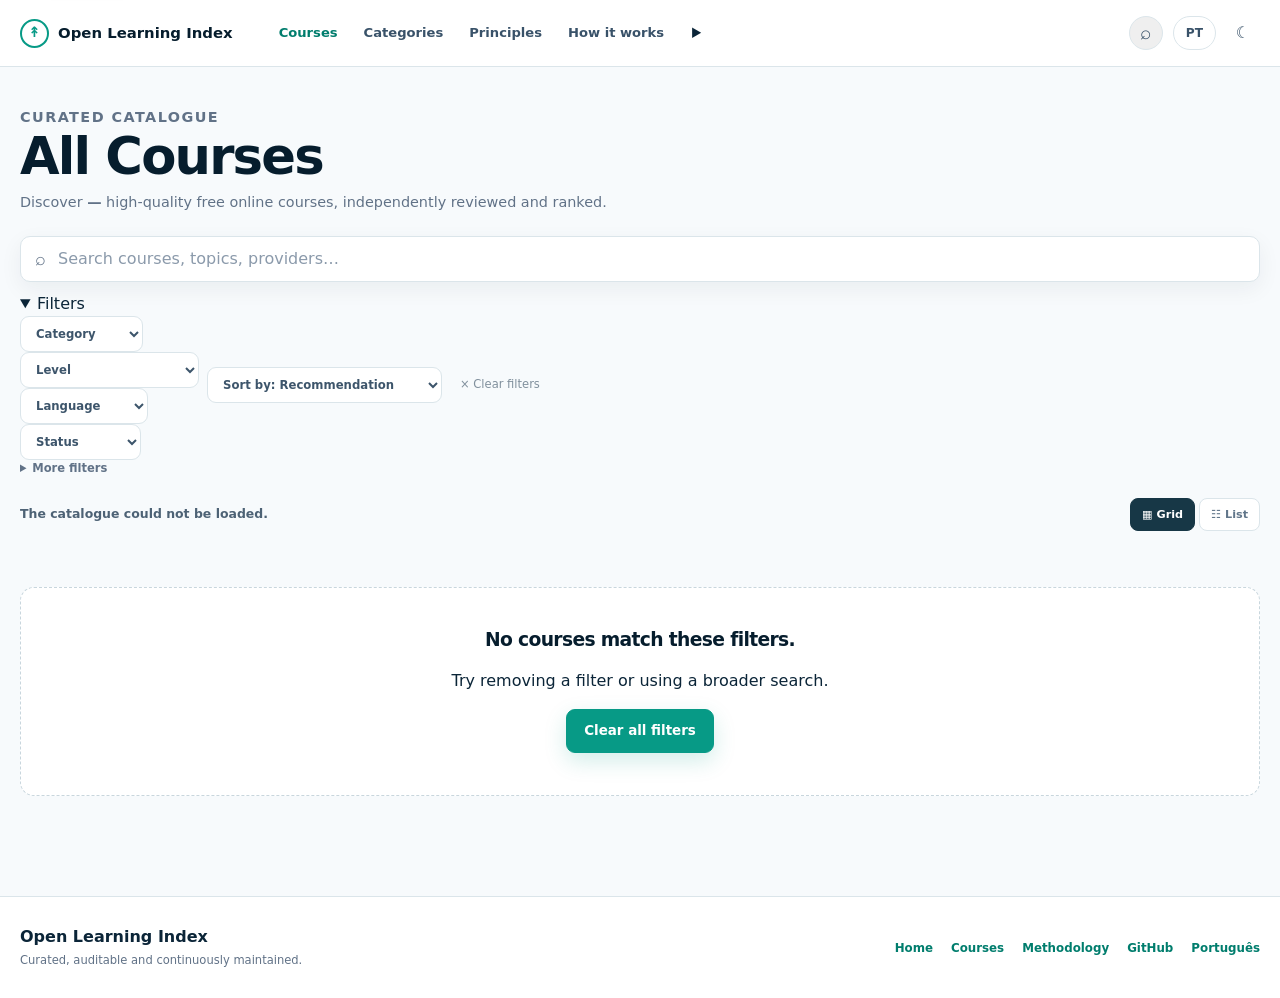
==== site/courses/index.html @ 36bc4578 "Harden navigation and mobile UX in courses/index.html" ====
<!doctype html>
<html lang="en">
<head>
  <meta charset="utf-8">
  <meta name="viewport" content="width=device-width, initial-scale=1">
  <meta name="description" content="Browse all curated free courses in the Open Learning Index.">
  <meta name="theme-color" content="#ffffff">
  <script>
    try {
      const saved = localStorage.getItem("oli-theme");
      const theme = saved === "dark" || saved === "light"
        ? saved
        : (matchMedia("(prefers-color-scheme: dark)").matches ? "dark" : "light");
      document.documentElement.dataset.theme = theme;
      document.documentElement.style.colorScheme = theme;
    } catch {}
  </script>
  <link rel="canonical" href="https://blackspirits.github.io/open-learning-index/courses/">
  <link rel="alternate" hreflang="en" href="https://blackspirits.github.io/open-learning-index/courses/">
  <link rel="alternate" hreflang="pt-PT" href="https://blackspirits.github.io/open-learning-index/pt/courses/">
  <title>All Courses · Open Learning Index</title>
  <link rel="stylesheet" href="../styles.css">
</head>
<body data-page="catalogue" data-locale="en" data-root="../">
  <a class="skip-link" href="#results">Skip to results</a>

  <header class="topbar">
    <div class="shell topbar-inner">
      <a class="brand" href="../" aria-label="Open Learning Index home">
        <span class="brand-symbol" aria-hidden="true">↟</span>
        <span>Open Learning Index</span>
      </a>
      <nav class="main-nav" aria-label="Primary navigation">
        <a class="active" href="./">Courses</a>
        <a href="../#categories">Categories</a>
        <a href="../#about">Principles</a>
        <a href="../#how-it-works">How it works</a>
      </nav>
      <details class="mobile-nav">
        <summary aria-label="Open navigation"><span class="menu-icon" aria-hidden="true"></span></summary>
        <nav aria-label="Mobile navigation"><a href="../">Home</a><a href="./">Courses</a><a href="../#categories">Categories</a><a href="../#about">Principles</a><a href="../#how-it-works">How it works</a></nav>
      </details>
      <div class="nav-actions">
        <button class="icon-link" type="button" data-focus-search aria-label="Focus search">⌕</button>
        <a class="language-switch" href="../pt/courses/" lang="pt-PT" hreflang="pt-PT" aria-label="Português (Portugal)">PT</a>
        <button class="theme-toggle" type="button" data-theme-toggle aria-label="Use dark theme" title="Use dark theme"><span data-theme-icon aria-hidden="true">☾</span></button>
      </div>
    </div>
  </header>

  <main class="shell catalogue-page">
    <header class="page-heading">
      <p class="section-kicker">Curated catalogue</p>
      <h1>All Courses</h1>
      <p>Discover <strong id="page-course-count">—</strong> high-quality free online courses, independently reviewed and ranked.</p>
    </header>

    <section class="catalogue-toolbar" aria-labelledby="filter-heading">
      <h2 id="filter-heading" class="sr-only">Course filters</h2>
      <form id="filters" autocomplete="off">
        <div class="search-row">
          <label class="search-box" for="search">
            <span aria-hidden="true">⌕</span>
            <span class="sr-only">Search courses</span>
            <input id="search" name="q" type="search" placeholder="Search courses, topics, providers…">
          </label>
        </div>

        <div class="filter-row">
          <details id="primary-filters" class="primary-filter-disclosure" open>
            <summary>Filters <span id="mobile-filter-count" class="filter-count"></span></summary>
            <div class="primary-filter-fields">
              <div class="compact-field"><label for="category">Category</label><select id="category" name="category"><option value="">Category</option></select></div>
              <div class="compact-field"><label for="level">Level</label><select id="level" name="level"><option value="">Level</option><option value="beginner-friendly">Beginner-friendly</option></select></div>
              <div class="compact-field"><label for="language">Language</label><select id="language" name="language"><option value="">Language</option></select></div>
              <div class="compact-field"><label for="status">Status</label><select id="status" name="status"><option value="">Status</option><option value="active">Active</option><option value="active_archive">Archived</option></select></div>
              <details class="more-filters">
                <summary>More filters</summary>
                <div class="extra-filter-row">
                  <div class="compact-field"><label for="access">Free access</label><select id="access" name="access"><option value="">F0, F1 &amp; F2</option><option value="F0">F0 — Free credential</option><option value="F1">F1 — Free assessed path</option><option value="F2">F2 — Free teaching content</option></select></div>
                  <div class="compact-field"><label for="tier">Quality tier</label><select id="tier" name="tier"><option value="">All tiers</option><option value="S+">S+</option><option value="S">S</option><option value="A+">A+</option><option value="A">A</option></select></div>
                  <label class="filter-check"><input id="credential" name="credential" type="checkbox" value="1"> Free credential only</label>
                  <label class="filter-check"><input id="credit" name="credit" type="checkbox" value="1"> Free academic credit only</label>
                </div>
              </details>
            </div>
          </details>
          <div class="compact-field sort-field"><label for="sort">Sort by</label><select id="sort" name="sort"><option value="recommendation">Sort by: Recommendation</option><option value="quality">Sort by: Quality</option><option value="verified">Sort by: Recently verified</option><option value="title">Sort by: Title</option></select></div>
          <button id="clear-filters" class="clear-button" type="button">× Clear filters</button>
        </div>
      </form>
    </section>

    <div class="catalogue-meta">
      <p id="result-count" aria-live="polite">Loading courses…</p>
      <div class="view-toggle" aria-label="View mode">
        <button type="button" class="active" data-view="grid" aria-pressed="true">▦ Grid</button>
        <button type="button" data-view="list" aria-pressed="false">☷ List</button>
      </div>
    </div>

    <div id="results" class="course-grid catalogue-grid"></div>

    <div class="show-more-row">
      <button id="show-more" class="show-more" type="button" hidden>Show more</button>
    </div>

    <div id="empty-state" class="empty" hidden>
      <h3>No courses match these filters.</h3>
      <p>Try removing a filter or using a broader search.</p>
      <button id="empty-clear-filters" class="button button-primary" type="button">Clear all filters</button>
    </div>
  </main>

  <footer class="site-footer">
    <div class="shell footer-inner">
      <div><strong>Open Learning Index</strong><p>Curated, auditable and continuously maintained.</p></div>
      <div class="footer-links"><a href="../">Home</a><a href="./">Courses</a><a href="https://github.com/Blackspirits/open-learning-index/blob/main/docs/methodology.md">Methodology</a><a href="https://github.com/Blackspirits/open-learning-index">GitHub</a><a href="../pt/courses/" lang="pt-PT" hreflang="pt-PT">Português</a></div>
    </div>
  </footer>
  <script src="../theme.js" defer></script>

  <script src="../app.js" defer></script>
</body>
</html>
---- site/styles.css ----
:root {
  color-scheme: light;
  --bg: #f7fafc;
  --surface: #ffffff;
  --surface-soft: #f3f7f9;
  --surface-teal: #eef9f7;
  --text: #0b2538;
  --text-strong: #061d2d;
  --muted: #617287;
  --line: #dbe5ea;
  --line-strong: #c8d6dd;
  --primary: #079a86;
  --primary-strong: #007d6d;
  --primary-soft: #dff5f0;
  --secondary: #3f98f4;
  --secondary-soft: #e7f3ff;
  --accent: #ff7a24;
  --accent-soft: #fff0e6;
  --danger-soft: #ffe9e6;
  --danger: #c04b3d;
  --success: #0a8e6d;
  --shadow-sm: 0 7px 22px rgb(11 37 56 / 0.06);
  --shadow: 0 18px 48px rgb(11 37 56 / 0.09);
  --radius: 14px;
  --radius-lg: 22px;
  --max: 1240px;
}

* { box-sizing: border-box; }

html {
  scroll-behavior: smooth;
  scroll-padding-top: 78px;
}

body {
  margin: 0;
  background: var(--bg);
  color: var(--text);
  font-family: Inter, ui-sans-serif, system-ui, -apple-system, BlinkMacSystemFont, "Segoe UI", sans-serif;
  line-height: 1.52;
  text-rendering: optimizeLegibility;
}

a {
  color: var(--primary-strong);
  text-underline-offset: 0.16em;
}

a:hover { color: var(--primary); }

button,
input,
select,
summary { font: inherit; }

button,
input,
select { border: 1px solid var(--line); }

button:focus-visible,
input:focus-visible,
select:focus-visible,
a:focus-visible,
summary:focus-visible {
  outline: 3px solid color-mix(in srgb, var(--secondary) 55%, white);
  outline-offset: 3px;
}

img, svg { max-width: 100%; }

h1, h2, h3, p { margin-top: 0; }

h1, h2, h3 {
  color: var(--text-strong);
  line-height: 1.08;
  letter-spacing: -0.035em;
  text-wrap: balance;
}

.shell {
  width: min(calc(100% - 32px), var(--max));
  margin-inline: auto;
}

.sr-only {
  position: absolute;
  width: 1px;
  height: 1px;
  padding: 0;
  margin: -1px;
  overflow: hidden;
  clip: rect(0, 0, 0, 0);
  white-space: nowrap;
  border: 0;
}

.skip-link {
  position: fixed;
  top: -100px;
  left: 16px;
  z-index: 100;
  padding: 10px 14px;
  border-radius: 10px;
  background: var(--surface);
  color: var(--text);
  box-shadow: var(--shadow);
}

.skip-link:focus { top: 16px; }

/* Shared top navigation */

.topbar {
  position: sticky;
  top: 0;
  z-index: 50;
  border-bottom: 1px solid var(--line);
  background: rgb(255 255 255 / 0.96);
  backdrop-filter: blur(16px);
}

.topbar-inner {
  display: flex;
  min-height: 66px;
  align-items: center;
  gap: 28px;
}

.brand {
  display: inline-flex;
  align-items: center;
  gap: 9px;
  color: var(--text-strong);
  font-size: 0.93rem;
  font-weight: 850;
  text-decoration: none;
  white-space: nowrap;
}

.brand:hover { color: var(--text-strong); }

.brand-symbol {
  display: grid;
  place-items: center;
  width: 29px;
  height: 29px;
  border: 2px solid var(--primary);
  border-radius: 50%;
  color: var(--primary);
  font-size: 0.9rem;
  font-weight: 900;
}

.main-nav {
  display: flex;
  align-items: center;
  gap: 26px;
  margin-left: 18px;
}

.main-nav a {
  color: #395269;
  font-size: 0.82rem;
  font-weight: 650;
  text-decoration: none;
}

.main-nav a:hover,
.main-nav a.active {
  color: var(--primary-strong);
}

.nav-actions {
  display: flex;
  align-items: center;
  gap: 10px;
  margin-left: auto;
}

.icon-link,
.language-switch,
.theme-toggle {
  display: inline-flex;
  min-height: 34px;
  align-items: center;
  justify-content: center;
  color: #395269;
  text-decoration: none;
}

.icon-link {
  width: 34px;
  border-radius: 50%;
  font-size: 1.2rem;
}

.language-switch {
  padding: 0 12px;
  border: 1px solid var(--line);
  border-radius: 999px;
  background: var(--surface);
  font-size: 0.76rem;
  font-weight: 800;
}

.theme-toggle {
  width: 34px;
  min-height: 34px;
  align-items: center;
  justify-content: center;
  border: 1px solid transparent;
  border-radius: 50%;
  background: transparent;
  color: #395269;
  cursor: pointer;
  font-size: 1rem;
}

.theme-toggle:hover {
  border-color: var(--line);
  background: var(--surface-soft);
  color: var(--primary-strong);
}

/* Homepage */

.home-hero {
  background: var(--surface);
}

.hero-frame {
  position: relative;
  min-height: 470px;
  overflow: hidden;
  border-radius: 0 0 var(--radius-lg) var(--radius-lg);
  background:
    linear-gradient(90deg, rgb(224 245 248 / 0.94) 0%, rgb(224 245 248 / 0.72) 37%, rgb(224 245 248 / 0.10) 66%),
    url("assets/hero-landscape.svg") center / cover no-repeat;
  box-shadow: var(--shadow-sm);
}

.hero-frame::after {
  content: "";
  position: absolute;
  inset: auto 0 0;
  height: 145px;
  background: linear-gradient(180deg, transparent, rgb(4 35 46 / 0.68));
  pointer-events: none;
}

.hero-copy-block {
  position: relative;
  z-index: 2;
  width: min(650px, 64%);
  padding: 58px 0 42px 46px;
}

.eyebrow,
.section-kicker {
  margin-bottom: 9px;
  color: var(--primary-strong);
  font-size: 0.68rem;
  font-weight: 850;
  letter-spacing: 0.1em;
  text-transform: uppercase;
}

.hero-copy-block h1 {
  max-width: 620px;
  margin-bottom: 17px;
  font-size: clamp(2.55rem, 5.7vw, 4.8rem);
  line-height: 0.97;
}

.hero-copy {
  max-width: 540px;
  margin-bottom: 0;
  color: #263f53;
  font-size: 1.02rem;
}

.hero-actions {
  display: flex;
  flex-wrap: wrap;
  gap: 10px;
  margin-top: 24px;
}

.button {
  display: inline-flex;
  min-height: 44px;
  align-items: center;
  justify-content: center;
  gap: 8px;
  padding: 0 17px;
  border-radius: 9px;
  font-size: 0.84rem;
  font-weight: 800;
  text-decoration: none;
}

.button-primary {
  border: 1px solid var(--primary);
  background: var(--primary);
  color: white;
  box-shadow: 0 8px 22px rgb(7 154 134 / 0.18);
}

.button-primary:hover {
  background: var(--primary-strong);
  color: white;
}

.button-ghost {
  border: 1px solid color-mix(in srgb, var(--text) 45%, transparent);
  background: rgb(255 255 255 / 0.35);
  color: var(--text-strong);
  backdrop-filter: blur(8px);
}

.button-ghost:hover {
  background: rgb(255 255 255 / 0.6);
  color: var(--text-strong);
}

.home-stats {
  position: static;
  z-index: 3;
  display: grid;
  width: min(580px, 100%);
  grid-template-columns: repeat(4, 1fr);
  margin-top: 28px;
  padding-top: 18px;
  border-top: 1px solid rgb(255 255 255 / 0.28);
  color: white;
}

.home-stats div {
  padding: 0 18px;
  border-right: 1px solid rgb(255 255 255 / 0.28);
}

.home-stats div:first-child { padding-left: 0; }
.home-stats div:last-child { border-right: 0; }

.home-stats strong,
.home-stats span { display: block; }

.home-stats strong {
  margin-bottom: 2px;
  font-size: 1.5rem;
  line-height: 1;
  letter-spacing: -0.04em;
}

.home-stats span {
  color: rgb(255 255 255 / 0.82);
  font-size: 0.69rem;
}

.principles-strip {
  border-bottom: 1px solid var(--line);
  background: var(--surface);
}

.principles-grid {
  display: grid;
  grid-template-columns: repeat(4, 1fr);
  gap: 20px;
  padding-block: 27px;
}

.principles-grid article {
  display: flex;
  align-items: center;
  gap: 11px;
}

.principle-icon {
  display: grid;
  flex: 0 0 auto;
  place-items: center;
  width: 34px;
  height: 34px;
  border: 1px solid color-mix(in srgb, var(--primary) 28%, var(--line));
  border-radius: 10px;
  background: var(--primary-soft);
  color: var(--primary-strong);
  font-weight: 900;
}

.principles-grid strong,
.principles-grid small { display: block; }

.principles-grid strong {
  color: var(--text-strong);
  font-size: 0.78rem;
}

.principles-grid small {
  margin-top: 2px;
  color: var(--muted);
  font-size: 0.66rem;
}

.home-section {
  padding-block: 36px 10px;
}

.section-heading {
  display: flex;
  align-items: end;
  justify-content: space-between;
  gap: 20px;
  margin-bottom: 18px;
}

.section-heading h2,
.how-panel h2 {
  margin-bottom: 0;
  font-size: clamp(1.6rem, 3vw, 2.3rem);
}

.section-heading > a {
  font-size: 0.78rem;
  font-weight: 800;
  text-decoration: none;
}

.category-showcase {
  display: grid;
  grid-template-columns: repeat(5, 1fr);
  gap: 14px;
}

.category-tile {
  display: grid;
  min-height: 138px;
  place-items: center;
  align-content: center;
  gap: 9px;
  padding: 16px;
  border: 1px solid var(--line);
  border-radius: var(--radius);
  background: var(--surface);
  color: var(--text);
  text-align: center;
  text-decoration: none;
  box-shadow: var(--shadow-sm);
  transition: transform 150ms ease, border-color 150ms ease, box-shadow 150ms ease;
}

.category-tile:hover {
  transform: translateY(-2px);
  border-color: color-mix(in srgb, var(--primary) 28%, var(--line));
  color: var(--text);
  box-shadow: var(--shadow);
}

.category-icon {
  display: grid;
  width: 44px;
  height: 44px;
  place-items: center;
  border-radius: 12px;
  background: var(--secondary-soft);
  color: var(--secondary);
  font-size: 1.25rem;
  font-weight: 900;
}

.icon-business-entrepreneurship { background: #e9f8ee; color: #36a55e; }
.icon-math-statistics { background: #f3e9ff; color: #9255d8; }
.icon-health-medicine { background: #ffecec; color: #ed4b4b; }
.icon-languages { background: var(--accent-soft); color: var(--accent); }

.category-tile strong {
  max-width: 150px;
  font-size: 0.82rem;
  line-height: 1.25;
}

.category-tile small {
  color: var(--muted);
  font-size: 0.68rem;
}

.featured-grid {
  display: grid;
  grid-template-columns: repeat(4, 1fr);
  gap: 14px;
}

.mini-course-card,
.catalogue-card {
  position: relative;
  display: flex;
  min-width: 0;
  flex-direction: column;
  border: 1px solid var(--line);
  border-radius: var(--radius);
  background: var(--surface);
  box-shadow: var(--shadow-sm);
}

.mini-course-card {
  min-height: 235px;
  padding: 16px;
}

.mini-card-top,
.catalogue-card-head {
  display: flex;
  align-items: center;
  justify-content: space-between;
}

.score-pill {
  display: inline-flex;
  min-width: 38px;
  height: 27px;
  align-items: center;
  justify-content: center;
  border-radius: 7px;
  background: var(--primary);
  color: white;
  font-size: 0.78rem;
  font-weight: 900;
}

.bookmark {
  color: #6c7f91;
  font-size: 1.12rem;
}

.provider-mark {
  display: grid;
  width: 72px;
  height: 44px;
  place-items: center;
  margin: 11px auto 8px;
  border-radius: 10px;
  background: linear-gradient(135deg, #eef7fa, #f8fbfd);
  color: var(--text-strong);
  font-size: 1.12rem;
  font-weight: 900;
  letter-spacing: -0.03em;
}

.provider-mark.large {
  width: 82px;
  height: 48px;
  margin-top: 5px;
  font-size: 1.18rem;
}

.mini-course-card h3,
.catalogue-card h3 {
  margin-bottom: 5px;
  font-size: 0.88rem;
  line-height: 1.22;
}

.mini-course-card h3 a,
.catalogue-card h3 a {
  color: var(--text-strong);
  text-decoration: none;
}

.mini-course-card h3 a:hover,
.catalogue-card h3 a:hover { color: var(--primary-strong); }

.provider {
  margin-bottom: 10px;
  color: var(--muted);
  font-size: 0.7rem;
}

.mini-tags {
  display: flex;
  flex-wrap: wrap;
  gap: 5px;
  margin-top: auto;
}

.mini-tag {
  display: inline-flex;
  min-height: 22px;
  align-items: center;
  padding: 3px 7px;
  border-radius: 6px;
  background: #eef4f6;
  color: #466076;
  font-size: 0.62rem;
  line-height: 1.2;
}

.tag-category {
  background: var(--primary-soft);
  color: var(--primary-strong);
}

.tag-archive {
  background: #edf0f2;
  color: #405465;
}

.how-panel {
  display: grid;
  grid-template-columns: minmax(250px, 0.75fr) minmax(0, 1.25fr);
  gap: 52px;
  margin-top: 26px;
  margin-bottom: 46px;
  padding: 30px 34px;
  border: 1px solid var(--line);
  border-radius: var(--radius-lg);
  background: var(--surface);
  box-shadow: var(--shadow-sm);
}

.how-copy p {
  color: var(--muted);
}

.how-copy p:last-of-type { margin-bottom: 10px; }

.how-copy a {
  font-size: 0.82rem;
  font-weight: 800;
}

/* Catalogue */

.catalogue-page {
  padding-block: 40px 52px;
}

.page-heading {
  margin-bottom: 22px;
}

.page-heading h1 {
  margin-bottom: 8px;
  font-size: clamp(2.2rem, 4vw, 3.4rem);
}

.page-heading p {
  margin-bottom: 0;
  color: var(--muted);
  font-size: 0.9rem;
}

.catalogue-toolbar {
  margin-bottom: 20px;
}

.catalogue-toolbar form {
  display: grid;
  gap: 10px;
}

.search-box {
  display: flex;
  min-height: 46px;
  align-items: center;
  gap: 10px;
  padding: 0 14px;
  border: 1px solid var(--line);
  border-radius: 10px;
  background: var(--surface);
  box-shadow: var(--shadow-sm);
}

.search-box span {
  color: var(--muted);
  font-size: 1.1rem;
}

.search-box input {
  width: 100%;
  border: 0;
  outline: 0;
  background: transparent;
  color: var(--text);
}

.search-box input::placeholder { color: #8b9aab; }

.filter-row,
.extra-filter-row {
  display: flex;
  flex-wrap: wrap;
  gap: 8px;
  align-items: center;
}

.compact-field label {
  position: absolute;
  width: 1px;
  height: 1px;
  padding: 0;
  margin: -1px;
  overflow: hidden;
  clip: rect(0, 0, 0, 0);
  white-space: nowrap;
  border: 0;
}

.compact-field select {
  min-height: 36px;
  padding: 0 30px 0 11px;
  border-radius: 9px;
  background: var(--surface);
  color: #3d556b;
  font-size: 0.73rem;
  font-weight: 700;
}

.clear-button {
  min-height: 36px;
  padding: 0 9px;
  border-color: transparent;
  background: transparent;
  color: #81909d;
  cursor: pointer;
  font-size: 0.72rem;
}

.clear-button:hover { color: var(--primary-strong); }

.more-filters {
  width: fit-content;
  color: var(--muted);
  font-size: 0.72rem;
}

.more-filters summary {
  cursor: pointer;
  font-weight: 750;
}

.extra-filter-row {
  margin-top: 10px;
  padding: 11px;
  border: 1px solid var(--line);
  border-radius: 10px;
  background: var(--surface);
}

.filter-check {
  display: inline-flex;
  min-height: 34px;
  align-items: center;
  gap: 6px;
  color: #50677a;
  font-size: 0.72rem;
}

.filter-check input {
  width: 17px;
  height: 17px;
  accent-color: var(--primary);
}

.catalogue-meta {
  display: flex;
  align-items: center;
  justify-content: space-between;
  margin: 18px 0 12px;
}

.catalogue-meta p {
  margin: 0;
  color: #4d6275;
  font-size: 0.78rem;
  font-weight: 700;
}

.view-toggle {
  display: flex;
  gap: 4px;
}

.view-toggle button {
  min-height: 33px;
  padding: 0 11px;
  border-radius: 8px;
  background: var(--surface);
  color: #61768a;
  font-size: 0.7rem;
  font-weight: 750;
}

.view-toggle button.active {
  border-color: #173746;
  background: #173746;
  color: white;
}

.course-grid.catalogue-grid.catalogue-list {
  grid-template-columns: 1fr;
}

.catalogue-list .catalogue-card {
  display: grid;
  min-height: 0;
  grid-template-columns: auto 86px minmax(220px, 1.4fr) minmax(220px, 1fr) auto;
  gap: 14px;
  align-items: center;
}

.catalogue-list .catalogue-card-head {
  display: contents;
}

.catalogue-list .score-pill { grid-column: 1; grid-row: 1; }
.catalogue-list .provider-mark.large { grid-column: 2; grid-row: 1; margin: 0; }
.catalogue-list .catalogue-card h3 { grid-column: 3; grid-row: 1; margin: 0; }
.catalogue-list .catalogue-card .provider { grid-column: 3; grid-row: 1; margin: 34px 0 0; }
.catalogue-list .card-spacer { display: none; }
.catalogue-list .mini-tags { grid-column: 4; grid-row: 1; margin: 0; }
.catalogue-list .access-line { grid-column: 5; grid-row: 1; margin: 0; padding: 0; border-top: 0; max-width: 170px; }
.catalogue-list .bookmark { display: none; }

.course-grid.catalogue-grid {
  display: grid;
  grid-template-columns: repeat(3, 1fr);
  gap: 14px;
}

.catalogue-card {
  min-height: 270px;
  padding: 14px;
}

.catalogue-card:hover {
  border-color: color-mix(in srgb, var(--primary) 27%, var(--line));
  box-shadow: var(--shadow);
}

.card-spacer { flex: 1; }

.access-line {
  display: grid;
  grid-template-columns: auto 1fr;
  gap: 7px;
  align-items: center;
  margin-top: 11px;
  padding-top: 9px;
  border-top: 1px solid var(--line);
  color: var(--muted);
  font-size: 0.62rem;
}

.access-line strong {
  color: var(--primary-strong);
  font-size: 0.68rem;
}

.show-more-row {
  display: flex;
  justify-content: center;
  margin-top: 24px;
}

.show-more {
  min-height: 40px;
  padding: 0 16px;
  border-radius: 999px;
  background: var(--surface);
  color: var(--text);
  cursor: pointer;
  font-weight: 750;
}

.empty {
  margin-top: 20px;
  padding: 42px 20px;
  border: 1px dashed var(--line-strong);
  border-radius: var(--radius);
  background: var(--surface);
  text-align: center;
}

/* Static course detail */

.course-page {
  padding-block: 28px 54px;
}

.course-breadcrumbs {
  display: flex;
  flex-wrap: wrap;
  gap: 7px;
  align-items: center;
  margin-bottom: 22px;
  color: var(--muted);
  font-size: 0.7rem;
}

.course-breadcrumbs a {
  color: var(--primary-strong);
  text-decoration: none;
  font-weight: 700;
}

.course-title-grid {
  display: grid;
  grid-template-columns: minmax(0, 1fr) 250px;
  gap: 38px;
  align-items: start;
}

.course-heading-main h1 {
  max-width: 870px;
  margin-bottom: 11px;
  font-size: clamp(2rem, 4.2vw, 3.45rem);
  line-height: 1.01;
}

.course-provider-line {
  margin-bottom: 8px;
  color: #425c70;
  font-size: 0.77rem;
  font-weight: 700;
}

.localization-note {
  max-width: 720px;
  margin: 0 0 14px;
  color: var(--muted);
  font-size: 0.68rem;
}

.course-meta-tags {
  display: flex;
  flex-wrap: wrap;
  gap: 7px;
}

.course-score-card {
  padding: 17px 18px;
  border: 1px solid var(--line);
  border-radius: 12px;
  background: var(--surface);
  box-shadow: var(--shadow-sm);
}

.course-score-card > span {
  display: block;
  margin-bottom: 5px;
  color: var(--text-strong);
  font-size: 0.72rem;
  font-weight: 800;
}

.course-score-main {
  display: flex;
  gap: 7px;
  align-items: baseline;
}

.course-score-main strong {
  color: var(--text-strong);
  font-size: 2.45rem;
  line-height: 1;
  letter-spacing: -0.055em;
}

.course-score-main small {
  color: var(--text);
  font-size: 1rem;
}

.quality-line {
  display: flex;
  justify-content: space-between;
  margin-top: 14px;
  color: #314c60;
  font-size: 0.67rem;
  font-weight: 800;
}

.score-meter {
  overflow: hidden;
  height: 5px;
  margin-top: 5px;
  border-radius: 999px;
  background: #e6edef;
}

.score-meter i {
  display: block;
  height: 100%;
  border-radius: inherit;
  background: var(--primary);
}

.status-banner {
  display: grid;
  grid-template-columns: auto 1fr auto;
  gap: 14px;
  align-items: center;
  margin: 28px 0 17px;
  padding: 17px 19px;
  border-radius: 12px;
  background: linear-gradient(90deg, #eff9f7, #f5fbfa);
}

.status-banner-icon {
  display: grid;
  width: 34px;
  height: 34px;
  place-items: center;
  border-radius: 9px;
  background: #d8f3ed;
  color: var(--primary-strong);
  font-weight: 900;
}

.status-banner strong,
.status-banner small { display: block; }

.status-banner strong {
  margin-bottom: 2px;
  color: var(--text-strong);
  font-size: 0.84rem;
}

.status-banner small {
  color: var(--muted);
  font-size: 0.7rem;
}

.status-banner a {
  display: inline-flex;
  min-height: 38px;
  align-items: center;
  padding: 0 14px;
  border: 1px solid var(--primary);
  border-radius: 999px;
  color: var(--primary-strong);
  font-size: 0.72rem;
  font-weight: 800;
  text-decoration: none;
}

.course-tabs {
  display: flex;
  gap: 42px;
  overflow-x: auto;
  margin-bottom: 18px;
  border-bottom: 1px solid var(--line);
}

.course-tabs a {
  flex: 0 0 auto;
  padding: 11px 0 10px;
  border-bottom: 2px solid transparent;
  color: #465e72;
  font-size: 0.7rem;
  font-weight: 700;
  text-decoration: none;
}

.course-tabs a:first-child {
  border-bottom-color: var(--primary);
  color: var(--text-strong);
}

.course-layout {
  display: grid;
  grid-template-columns: minmax(0, 1fr) 275px;
  gap: 28px;
  align-items: start;
}

.course-content {
  display: grid;
  gap: 22px;
}

.content-section {
  padding-bottom: 20px;
  border-bottom: 1px solid #edf1f3;
}

.content-section:last-child { border-bottom: 0; }

.content-section h2 {
  margin-bottom: 10px;
  font-size: 1.08rem;
}

.content-section h3 {
  margin: 16px 0 7px;
  font-size: 0.86rem;
}

.content-section p,
.content-section li {
  color: #4d6376;
  font-size: 0.76rem;
}

.content-section p:last-child { margin-bottom: 0; }

.check-list,
.evidence-list,
.comparison-list {
  padding-left: 0;
  list-style: none;
}

.check-list li,
.evidence-list li,
.comparison-list li {
  position: relative;
  padding-left: 22px;
}

.check-list li::before {
  content: "✓";
  position: absolute;
  left: 0;
  color: var(--primary);
  font-weight: 900;
}

.evidence-list li::before,
.comparison-list li::before {
  content: "→";
  position: absolute;
  left: 0;
  color: var(--primary);
}

.evidence-list li + li,
.comparison-list li + li { margin-top: 6px; }

.course-materials-link {
  display: inline-flex;
  min-height: 38px;
  align-items: center;
  gap: 9px;
  padding: 0 14px;
  border-radius: 10px;
  background: var(--surface-teal);
  color: var(--primary-strong);
  font-size: 0.72rem;
  font-weight: 800;
  text-decoration: none;
}

.course-sidebar {
  display: grid;
  gap: 12px;
}

.sidebar-card {
  padding: 16px;
  border: 1px solid var(--line);
  border-radius: 12px;
  background: var(--surface);
}

.sidebar-card h2 {
  margin-bottom: 13px;
  font-size: 0.91rem;
}

.glance-list {
  display: grid;
  gap: 11px;
  margin: 0;
}

.glance-list > div {
  display: grid;
  grid-template-columns: 19px 72px 1fr;
  gap: 7px;
  align-items: start;
}

.glance-list dt,
.glance-list dd {
  margin: 0;
  font-size: 0.67rem;
}

.glance-list dt { color: var(--muted); }
.glance-list dd { color: var(--text); }

.glance-icon {
  color: var(--primary-strong);
  font-size: 0.75rem;
}

.related-list {
  display: grid;
  gap: 10px;
}

.related-course {
  display: grid;
  grid-template-columns: 34px 1fr auto;
  gap: 8px;
  align-items: center;
  text-decoration: none;
}

.related-mark {
  display: grid;
  width: 34px;
  height: 34px;
  place-items: center;
  border-radius: 9px;
  background: var(--accent-soft);
  color: var(--accent);
  font-size: 0.65rem;
  font-weight: 900;
}

.related-course strong,
.related-course small { display: block; }

.related-course strong {
  color: var(--text-strong);
  font-size: 0.67rem;
  line-height: 1.25;
}

.related-course small {
  margin-top: 2px;
  color: var(--muted);
  font-size: 0.59rem;
}

.related-score {
  padding: 3px 5px;
  border-radius: 5px;
  background: var(--primary);
  color: white;
  font-size: 0.61rem;
  font-weight: 850;
}

.quality-panel {
  padding: 15px;
  border: 1px solid var(--line);
  border-radius: 12px;
  background: #fbfdfd;
}

.component-grid {
  display: grid;
  gap: 9px;
}

.component-item {
  display: grid;
  grid-template-columns: 100px 1fr 32px;
  gap: 9px;
  align-items: center;
}

.component-item span {
  color: #536b7e;
  font-size: 0.67rem;
  font-weight: 700;
}

.component-item strong {
  font-size: 0.68rem;
  text-align: right;
}

.component-meter {
  overflow: hidden;
  height: 5px;
  border-radius: 999px;
  background: #e7eef1;
}

.component-meter i {
  display: block;
  height: 100%;
  border-radius: inherit;
  background: var(--primary);
}

.editorial-details {
  margin-top: 12px;
}

.editorial-details summary {
  cursor: pointer;
  color: var(--primary-strong);
  font-size: 0.72rem;
  font-weight: 800;
}

/* Generated category pages */

.category-page {
  padding-block: 34px 52px;
}

.category-page-header {
  margin-bottom: 22px;
}

.category-page-header h1 {
  margin-bottom: 8px;
  font-size: clamp(2rem, 4vw, 3.2rem);
}

.category-page-header p {
  color: var(--muted);
  font-size: 0.82rem;
}

/* Footer */

.site-footer {
  margin-top: 48px;
  padding: 28px 0;
  border-top: 1px solid var(--line);
  background: var(--surface);
}

.footer-inner {
  display: flex;
  align-items: center;
  justify-content: space-between;
  gap: 24px;
}

.footer-inner p {
  margin: 3px 0 0;
  color: var(--muted);
  font-size: 0.72rem;
}

.footer-links {
  display: flex;
  flex-wrap: wrap;
  gap: 18px;
}

.footer-links a {
  font-size: 0.74rem;
  font-weight: 750;
  text-decoration: none;
}

.noscript {
  position: fixed;
  inset: auto 16px 16px;
  z-index: 100;
  padding: 12px 14px;
  border: 1px solid var(--line);
  border-radius: 10px;
  background: var(--surface);
  box-shadow: var(--shadow);
}

@media (max-width: 980px) {
  .main-nav { gap: 15px; margin-left: 0; }
  .hero-copy-block { width: 72%; }
  .category-showcase { grid-template-columns: repeat(3, 1fr); }
  .featured-grid { grid-template-columns: repeat(2, 1fr); }
  .course-grid.catalogue-grid { grid-template-columns: repeat(2, 1fr); }
  .course-title-grid { grid-template-columns: 1fr 220px; gap: 24px; }
  .course-layout { grid-template-columns: 1fr 235px; gap: 20px; }
}

@media (max-width: 760px) {
  .shell { width: min(calc(100% - 24px), var(--max)); }

  .topbar-inner {
    min-height: 58px;
    gap: 12px;
  }

  .brand span:last-child { font-size: 0.82rem; }
  .main-nav { display: none; }

  .hero-frame {
    min-height: 610px;
    border-radius: 0 0 18px 18px;
    background:
      linear-gradient(180deg, rgb(224 245 248 / 0.93) 0%, rgb(224 245 248 / 0.6) 47%, rgb(4 35 46 / 0.18) 100%),
      url("assets/hero-landscape.svg") 58% center / cover no-repeat;
  }

  .hero-copy-block {
    width: 100%;
    padding: 38px 22px 34px;
  }

  .hero-copy-block h1 {
    font-size: clamp(2.35rem, 12vw, 3.6rem);
  }

  .home-stats {
    width: 100%;
    grid-template-columns: repeat(2, 1fr);
    gap: 14px 0;
    margin-top: 26px;
  }

  .home-stats div:nth-child(2) { border-right: 0; }
  .home-stats div:nth-child(3) { padding-left: 0; }

  .principles-grid {
    grid-template-columns: repeat(2, 1fr);
  }

  .category-showcase {
    grid-template-columns: repeat(2, 1fr);
  }

  .featured-grid,
  .course-grid.catalogue-grid {
    grid-template-columns: 1fr;
  }

  .how-panel {
    grid-template-columns: 1fr;
    gap: 16px;
    padding: 23px;
  }

  .filter-row {
    align-items: stretch;
  }

  .compact-field { flex: 1 1 46%; }
  .compact-field select { width: 100%; }

  .catalogue-meta {
    align-items: flex-start;
    gap: 10px;
  }

  .course-title-grid,
  .course-layout {
    grid-template-columns: 1fr;
  }

  .course-score-card {
    width: min(100%, 300px);
  }

  .status-banner {
    grid-template-columns: auto 1fr;
  }

  .status-banner a {
    grid-column: 1 / -1;
    justify-content: center;
  }

  .course-tabs {
    gap: 25px;
  }

  .course-sidebar {
    grid-row: auto;
  }

  .footer-inner,
  .section-heading {
    align-items: flex-start;
    flex-direction: column;
  }
}

@media (max-width: 480px) {
  .language-switch { padding: 0 9px; }
  .brand-symbol { width: 27px; height: 27px; }
  .hero-copy-block { padding-inline: 18px; }
  .home-stats { width: 100%; }
  .principles-grid { grid-template-columns: 1fr; }
  .category-showcase { grid-template-columns: 1fr; }
  .compact-field { flex-basis: 100%; }
  .course-tabs { gap: 20px; }
  .component-item { grid-template-columns: 82px 1fr 30px; }
}

@media (prefers-reduced-motion: reduce) {
  html { scroll-behavior: auto; }
  *, *::before, *::after {
    animation-duration: 0.01ms !important;
    animation-iteration-count: 1 !important;
    transition-duration: 0.01ms !important;
  }
}


/* Dark theme */

html[data-theme="dark"] {
  color-scheme: dark;
  --bg: #07131a;
  --surface: #0c1b23;
  --surface-soft: #10252f;
  --surface-teal: #0d2a29;
  --text: #d9e7ec;
  --text-strong: #f4fafc;
  --muted: #99acb8;
  --line: #213842;
  --line-strong: #31505c;
  --primary: #2ecdb5;
  --primary-strong: #70e5d2;
  --primary-soft: #0e3734;
  --secondary: #6db5ff;
  --secondary-soft: #102d46;
  --accent: #ff9850;
  --accent-soft: #3b2519;
  --danger-soft: #3d211e;
  --danger: #ff9b91;
  --success: #5dd9b4;
  --shadow-sm: 0 8px 24px rgb(0 0 0 / 0.22);
  --shadow: 0 18px 48px rgb(0 0 0 / 0.34);
}

html[data-theme="dark"] body {
  background: #07131a;
}

html[data-theme="dark"] .topbar {
  background: rgb(7 19 26 / 0.94);
}

html[data-theme="dark"] .main-nav a,
html[data-theme="dark"] .icon-link,
html[data-theme="dark"] .theme-toggle,
html[data-theme="dark"] .language-switch {
  color: #b7c7d0;
}

html[data-theme="dark"] .hero-frame {
  background:
    linear-gradient(90deg, rgb(7 26 34 / 0.94) 0%, rgb(7 26 34 / 0.74) 40%, rgb(7 26 34 / 0.20) 70%),
    url("assets/hero-landscape.svg") center / cover no-repeat;
}

html[data-theme="dark"] .hero-copy-block h1,
html[data-theme="dark"] .hero-copy {
  color: #f3fafc;
}

html[data-theme="dark"] .button-ghost {
  border-color: rgb(255 255 255 / 0.28);
  background: rgb(6 22 29 / 0.45);
  color: #f2f8fa;
}

html[data-theme="dark"] .principles-strip,
html[data-theme="dark"] .site-footer {
  background: #091820;
}

html[data-theme="dark"] .provider-mark {
  background: linear-gradient(135deg, #112b35, #0d222c);
  color: #e9f4f7;
}

html[data-theme="dark"] .mini-tag {
  background: #152a34;
  color: #bdd0d8;
}

html[data-theme="dark"] .tag-category {
  background: #103a36;
  color: #72dfcd;
}

html[data-theme="dark"] .tag-archive {
  background: #29333a;
  color: #c8d3d8;
}

html[data-theme="dark"] .search-box input,
html[data-theme="dark"] .compact-field select {
  color: #dbe8ec;
}

html[data-theme="dark"] .search-box input::placeholder {
  color: #718793;
}

html[data-theme="dark"] .compact-field select,
html[data-theme="dark"] .view-toggle button,
html[data-theme="dark"] .show-more {
  background: var(--surface);
}

html[data-theme="dark"] .view-toggle button.active {
  border-color: var(--primary);
  background: var(--primary);
  color: #06231f;
}

html[data-theme="dark"] .course-provider-line,
html[data-theme="dark"] .localization-note,
html[data-theme="dark"] .quality-line,
html[data-theme="dark"] .catalogue-meta p,
html[data-theme="dark"] .filter-check {
  color: #a7bbc5;
}

html[data-theme="dark"] .status-banner {
  background: linear-gradient(90deg, #0e2a2a, #10252a);
}

html[data-theme="dark"] .status-banner-icon {
  background: #123c37;
}

html[data-theme="dark"] .score-meter,
html[data-theme="dark"] .component-meter {
  background: #21333b;
}

html[data-theme="dark"] .quality-panel {
  background: #0a1820;
}

html[data-theme="dark"] .content-section {
  border-bottom-color: #182d36;
}

html[data-theme="dark"] .content-section p,
html[data-theme="dark"] .content-section li,
html[data-theme="dark"] .component-item span {
  color: #9fb3bd;
}

html[data-theme="dark"] .course-materials-link {
  background: #0f312e;
}

html[data-theme="dark"] .category-icon {
  filter: saturate(0.88) brightness(0.82);
  box-shadow: inset 0 0 0 1px rgb(255 255 255 / 0.05);
}

html[data-theme="dark"] .icon-business-entrepreneurship,
html[data-theme="dark"] .icon-health-medicine,
html[data-theme="dark"] .icon-math-statistics,
html[data-theme="dark"] .icon-languages {
  background: #17313a;
}

@media (max-width: 760px) {
  .catalogue-list .catalogue-card {
    display: flex;
    min-height: 315px;
  }

  .catalogue-list .catalogue-card-head {
    display: flex;
  }

  .catalogue-list .provider-mark.large,
  .catalogue-list .catalogue-card h3,
  .catalogue-list .catalogue-card .provider,
  .catalogue-list .mini-tags,
  .catalogue-list .access-line {
    margin-left: 0;
  }

  .catalogue-list .catalogue-card .provider { margin-top: 0; }
  .catalogue-list .access-line { margin-top: 11px; padding-top: 9px; border-top: 1px solid var(--line); max-width: none; }
  .catalogue-list .bookmark { display: inline; }
}
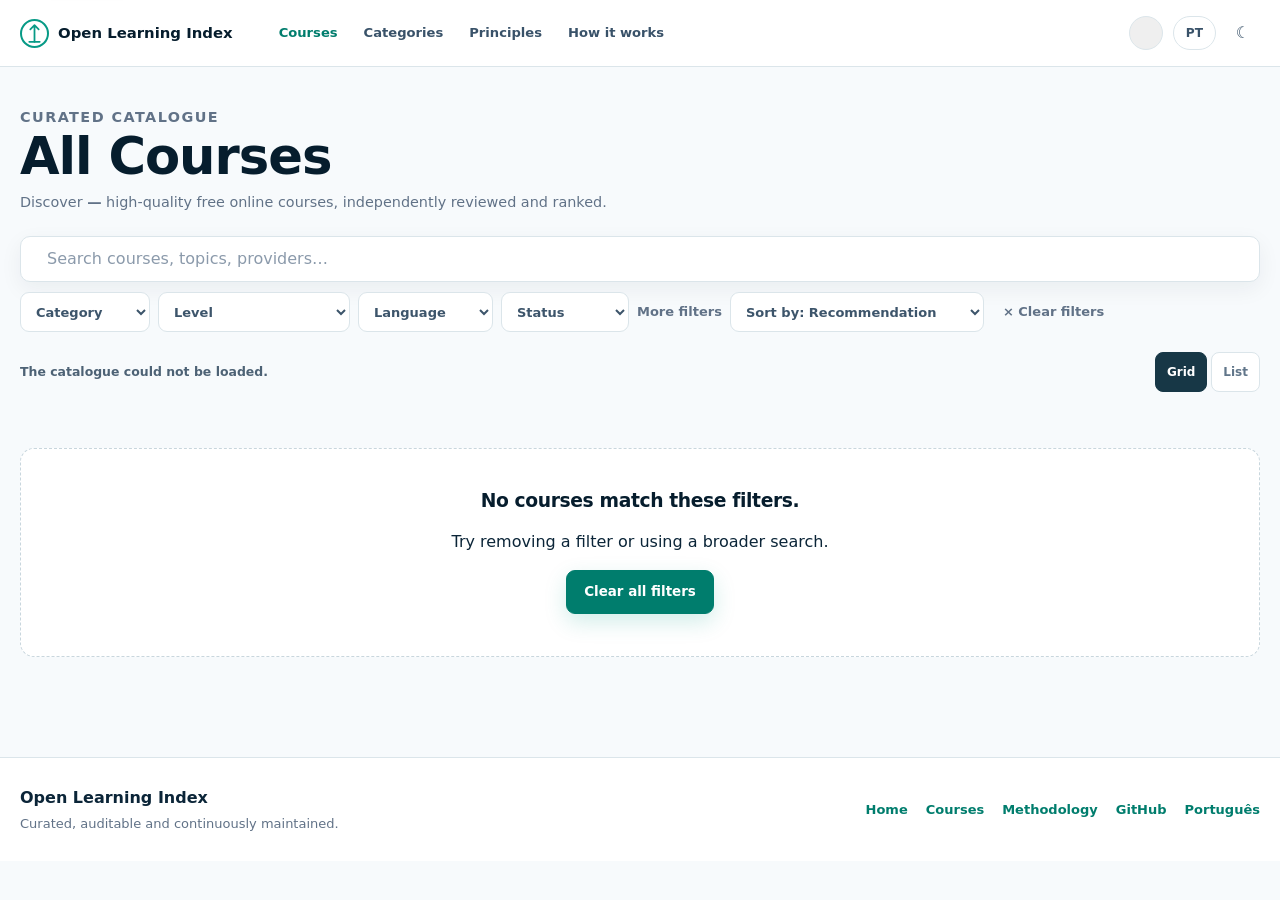
==== commit 1f4af501: "Adopt SVG icons and category routes in courses/index.html" ====
--- a/site/courses/index.html
+++ b/site/courses/index.html
@@ -27,23 +27,23 @@
   <header class="topbar">
     <div class="shell topbar-inner">
       <a class="brand" href="../" aria-label="Open Learning Index home">
-        <span class="brand-symbol" aria-hidden="true">↟</span>
+        <span class="brand-symbol" data-icon="brand" aria-hidden="true"></span>
         <span>Open Learning Index</span>
       </a>
       <nav class="main-nav" aria-label="Primary navigation">
         <a class="active" href="./">Courses</a>
-        <a href="../#categories">Categories</a>
+        <a href="../categories/">Categories</a>
         <a href="../#about">Principles</a>
         <a href="../#how-it-works">How it works</a>
       </nav>
       <details class="mobile-nav">
         <summary aria-label="Open navigation"><span class="menu-icon" aria-hidden="true"></span></summary>
-        <nav aria-label="Mobile navigation"><a href="../">Home</a><a href="./">Courses</a><a href="../#categories">Categories</a><a href="../#about">Principles</a><a href="../#how-it-works">How it works</a></nav>
+        <nav aria-label="Mobile navigation"><a href="../">Home</a><a href="./">Courses</a><a href="../categories/">Categories</a><a href="../#about">Principles</a><a href="../#how-it-works">How it works</a></nav>
       </details>
       <div class="nav-actions">
-        <button class="icon-link" type="button" data-focus-search aria-label="Focus search">⌕</button>
+        <button class="icon-link" type="button" data-focus-search aria-label="Focus search"><span data-icon="search" aria-hidden="true"></span></button>
         <a class="language-switch" href="../pt/courses/" lang="pt-PT" hreflang="pt-PT" aria-label="Português (Portugal)">PT</a>
-        <button class="theme-toggle" type="button" data-theme-toggle aria-label="Use dark theme" title="Use dark theme"><span data-theme-icon aria-hidden="true">☾</span></button>
+        <button class="theme-toggle" type="button" data-theme-toggle aria-label="Use dark theme" title="Use dark theme"><span data-theme-icon data-icon="moon" aria-hidden="true"></span></button>
       </div>
     </div>
   </header>
@@ -60,7 +60,7 @@
       <form id="filters" autocomplete="off">
         <div class="search-row">
           <label class="search-box" for="search">
-            <span aria-hidden="true">⌕</span>
+            <span data-icon="search" aria-hidden="true"></span>
             <span class="sr-only">Search courses</span>
             <input id="search" name="q" type="search" placeholder="Search courses, topics, providers…">
           </label>
@@ -94,8 +94,8 @@
     <div class="catalogue-meta">
       <p id="result-count" aria-live="polite">Loading courses…</p>
       <div class="view-toggle" aria-label="View mode">
-        <button type="button" class="active" data-view="grid" aria-pressed="true">▦ Grid</button>
-        <button type="button" data-view="list" aria-pressed="false">☷ List</button>
+        <button type="button" class="active" data-view="grid" aria-pressed="true">Grid</button>
+        <button type="button" data-view="list" aria-pressed="false">List</button>
       </div>
     </div>
 
@@ -118,6 +118,7 @@
       <div class="footer-links"><a href="../">Home</a><a href="./">Courses</a><a href="https://github.com/Blackspirits/open-learning-index/blob/main/docs/methodology.md">Methodology</a><a href="https://github.com/Blackspirits/open-learning-index">GitHub</a><a href="../pt/courses/" lang="pt-PT" hreflang="pt-PT">Português</a></div>
     </div>
   </footer>
+  <script src="../icons.js" defer></script>
   <script src="../theme.js" defer></script>
 
   <script src="../app.js" defer></script>
--- a/site/styles.css
+++ b/site/styles.css
@@ -37,7 +37,7 @@
   margin: 0;
   background: var(--bg);
   color: var(--text);
-  font-family: Inter, ui-sans-serif, system-ui, -apple-system, BlinkMacSystemFont, "Segoe UI", sans-serif;
+  font-family: ui-sans-serif, system-ui, -apple-system, BlinkMacSystemFont, "Segoe UI", sans-serif;
   line-height: 1.52;
   text-rendering: optimizeLegibility;
 }
@@ -74,7 +74,7 @@
 h1, h2, h3 {
   color: var(--text-strong);
   line-height: 1.08;
-  letter-spacing: -0.035em;
+  letter-spacing: -0.02em;
   text-wrap: balance;
 }
 
@@ -223,6 +223,79 @@
   color: var(--primary-strong);
 }
 
+.mobile-nav {
+  display: none;
+  position: relative;
+  margin-left: auto;
+}
+
+.mobile-nav summary {
+  display: grid;
+  width: 40px;
+  height: 40px;
+  place-items: center;
+  border: 1px solid var(--line);
+  border-radius: 10px;
+  background: var(--surface);
+  color: var(--text);
+  cursor: pointer;
+  list-style: none;
+}
+
+.mobile-nav summary::-webkit-details-marker { display: none; }
+
+.menu-icon,
+.menu-icon::before,
+.menu-icon::after {
+  width: 18px;
+  height: 2px;
+  border-radius: 999px;
+  background: currentColor;
+}
+
+.menu-icon {
+  position: relative;
+  display: block;
+}
+
+.menu-icon::before,
+.menu-icon::after {
+  content: "";
+  position: absolute;
+  left: 0;
+}
+
+.menu-icon::before { top: -6px; }
+.menu-icon::after { top: 6px; }
+
+.mobile-nav[open] nav {
+  position: absolute;
+  top: calc(100% + 8px);
+  right: 0;
+  z-index: 80;
+  display: grid;
+  min-width: 210px;
+  padding: 8px;
+  border: 1px solid var(--line);
+  border-radius: 12px;
+  background: var(--surface);
+  box-shadow: var(--shadow);
+}
+
+.mobile-nav nav a {
+  padding: 10px 12px;
+  border-radius: 8px;
+  color: var(--text);
+  font-size: 0.875rem;
+  font-weight: 700;
+  text-decoration: none;
+}
+
+.mobile-nav nav a:hover {
+  background: var(--surface-soft);
+  color: var(--primary-strong);
+}
+
 /* Homepage */
 
 .home-hero {
@@ -301,8 +374,8 @@
 }
 
 .button-primary {
-  border: 1px solid var(--primary);
-  background: var(--primary);
+  border: 1px solid var(--primary-strong);
+  background: var(--primary-strong);
   color: white;
   box-shadow: 0 8px 22px rgb(7 154 134 / 0.18);
 }
@@ -355,8 +428,8 @@
 }
 
 .home-stats span {
-  color: rgb(255 255 255 / 0.82);
-  font-size: 0.69rem;
+  color: rgb(255 255 255 / 0.84);
+  font-size: 0.75rem;
 }
 
 .principles-strip {
@@ -401,7 +474,7 @@
 .principles-grid small {
   margin-top: 2px;
   color: var(--muted);
-  font-size: 0.66rem;
+  font-size: 0.75rem;
 }
 
 .home-section {
@@ -423,7 +496,7 @@
 }
 
 .section-heading > a {
-  font-size: 0.78rem;
+  font-size: 0.8125rem;
   font-weight: 800;
   text-decoration: none;
 }
@@ -477,13 +550,13 @@
 
 .category-tile strong {
   max-width: 150px;
-  font-size: 0.82rem;
+  font-size: 0.875rem;
   line-height: 1.25;
 }
 
 .category-tile small {
   color: var(--muted);
-  font-size: 0.68rem;
+  font-size: 0.75rem;
 }
 
 .featured-grid {
@@ -505,7 +578,7 @@
 }
 
 .mini-course-card {
-  min-height: 235px;
+  min-height: 190px;
   padding: 16px;
 }
 
@@ -518,47 +591,27 @@
 
 .score-pill {
   display: inline-flex;
-  min-width: 38px;
-  height: 27px;
+  min-width: 42px;
+  height: 30px;
   align-items: center;
   justify-content: center;
   border-radius: 7px;
-  background: var(--primary);
+  background: var(--primary-strong);
   color: white;
-  font-size: 0.78rem;
-  font-weight: 900;
-}
-
-.bookmark {
-  color: #6c7f91;
-  font-size: 1.12rem;
-}
-
-.provider-mark {
-  display: grid;
-  width: 72px;
-  height: 44px;
-  place-items: center;
-  margin: 11px auto 8px;
-  border-radius: 10px;
-  background: linear-gradient(135deg, #eef7fa, #f8fbfd);
-  color: var(--text-strong);
-  font-size: 1.12rem;
-  font-weight: 900;
-  letter-spacing: -0.03em;
-}
-
-.provider-mark.large {
-  width: 82px;
-  height: 48px;
-  margin-top: 5px;
-  font-size: 1.18rem;
+  font-size: 0.8125rem;
+  font-weight: 800;
+}
+
+.score-context {
+  color: var(--muted);
+  font-size: 0.75rem;
+  font-weight: 700;
 }
 
 .mini-course-card h3,
 .catalogue-card h3 {
-  margin-bottom: 5px;
-  font-size: 0.88rem;
+  margin: 14px 0 5px;
+  font-size: 1rem;
   line-height: 1.22;
 }
 
@@ -572,9 +625,9 @@
 .catalogue-card h3 a:hover { color: var(--primary-strong); }
 
 .provider {
-  margin-bottom: 10px;
+  margin-bottom: 12px;
   color: var(--muted);
-  font-size: 0.7rem;
+  font-size: 0.8125rem;
 }
 
 .mini-tags {
@@ -586,13 +639,13 @@
 
 .mini-tag {
   display: inline-flex;
-  min-height: 22px;
-  align-items: center;
-  padding: 3px 7px;
+  min-height: 26px;
+  align-items: center;
+  padding: 4px 8px;
   border-radius: 6px;
   background: #eef4f6;
   color: #466076;
-  font-size: 0.62rem;
+  font-size: 0.75rem;
   line-height: 1.2;
 }
 
@@ -708,34 +761,53 @@
 }
 
 .compact-field select {
-  min-height: 36px;
+  min-height: 40px;
   padding: 0 30px 0 11px;
   border-radius: 9px;
   background: var(--surface);
   color: #3d556b;
-  font-size: 0.73rem;
+  font-size: 0.8125rem;
   font-weight: 700;
 }
 
 .clear-button {
-  min-height: 36px;
-  padding: 0 9px;
+  min-height: 40px;
+  padding: 0 10px;
   border-color: transparent;
   background: transparent;
-  color: #81909d;
+  color: var(--muted);
   cursor: pointer;
-  font-size: 0.72rem;
+  font-size: 0.8125rem;
+  font-weight: 700;
 }
 
 .clear-button:hover { color: var(--primary-strong); }
+
+.primary-filter-disclosure {
+  display: contents;
+}
+
+.primary-filter-disclosure > summary {
+  display: none;
+}
+
+.primary-filter-fields {
+  display: flex;
+  flex-wrap: wrap;
+  gap: 8px;
+  align-items: center;
+}
 
 .more-filters {
   width: fit-content;
   color: var(--muted);
-  font-size: 0.72rem;
+  font-size: 0.8125rem;
 }
 
 .more-filters summary {
+  display: inline-flex;
+  min-height: 40px;
+  align-items: center;
   cursor: pointer;
   font-weight: 750;
 }
@@ -750,11 +822,12 @@
 
 .filter-check {
   display: inline-flex;
-  min-height: 34px;
-  align-items: center;
-  gap: 6px;
+  min-height: 44px;
+  align-items: center;
+  gap: 8px;
+  padding: 6px 8px;
   color: #50677a;
-  font-size: 0.72rem;
+  font-size: 0.8125rem;
 }
 
 .filter-check input {
@@ -783,12 +856,12 @@
 }
 
 .view-toggle button {
-  min-height: 33px;
+  min-height: 40px;
   padding: 0 11px;
   border-radius: 8px;
   background: var(--surface);
   color: #61768a;
-  font-size: 0.7rem;
+  font-size: 0.75rem;
   font-weight: 750;
 }
 
@@ -805,7 +878,7 @@
 .catalogue-list .catalogue-card {
   display: grid;
   min-height: 0;
-  grid-template-columns: auto 86px minmax(220px, 1.4fr) minmax(220px, 1fr) auto;
+  grid-template-columns: auto minmax(260px, 1.45fr) minmax(220px, 1fr) auto;
   gap: 14px;
   align-items: center;
 }
@@ -815,13 +888,11 @@
 }
 
 .catalogue-list .score-pill { grid-column: 1; grid-row: 1; }
-.catalogue-list .provider-mark.large { grid-column: 2; grid-row: 1; margin: 0; }
-.catalogue-list .catalogue-card h3 { grid-column: 3; grid-row: 1; margin: 0; }
-.catalogue-list .catalogue-card .provider { grid-column: 3; grid-row: 1; margin: 34px 0 0; }
-.catalogue-list .card-spacer { display: none; }
-.catalogue-list .mini-tags { grid-column: 4; grid-row: 1; margin: 0; }
-.catalogue-list .access-line { grid-column: 5; grid-row: 1; margin: 0; padding: 0; border-top: 0; max-width: 170px; }
-.catalogue-list .bookmark { display: none; }
+.catalogue-list .score-context { display: none; }
+.catalogue-list .catalogue-card h3 { grid-column: 2; grid-row: 1; margin: 0; }
+.catalogue-list .catalogue-card .provider { grid-column: 2; grid-row: 1; margin: 34px 0 0; }
+.catalogue-list .mini-tags { grid-column: 3; grid-row: 1; margin: 0; }
+.catalogue-list .access-line { grid-column: 4; grid-row: 1; margin: 0; padding: 0; border-top: 0; max-width: 190px; }
 
 .course-grid.catalogue-grid {
   display: grid;
@@ -830,8 +901,8 @@
 }
 
 .catalogue-card {
-  min-height: 270px;
-  padding: 14px;
+  min-height: 215px;
+  padding: 16px;
 }
 
 .catalogue-card:hover {
@@ -839,23 +910,40 @@
   box-shadow: var(--shadow);
 }
 
-.card-spacer { flex: 1; }
+.mini-course-card h3 a::after,
+.catalogue-card h3 a::after {
+  content: "";
+  position: absolute;
+  inset: 0;
+  border-radius: inherit;
+}
+
+.mini-course-card:has(h3 a:focus-visible),
+.catalogue-card:has(h3 a:focus-visible) {
+  outline: 3px solid color-mix(in srgb, var(--secondary) 55%, white);
+  outline-offset: 3px;
+}
+
+.mini-course-card h3 a:focus-visible,
+.catalogue-card h3 a:focus-visible {
+  outline: none;
+}
 
 .access-line {
   display: grid;
   grid-template-columns: auto 1fr;
   gap: 7px;
   align-items: center;
-  margin-top: 11px;
-  padding-top: 9px;
+  margin-top: auto;
+  padding-top: 12px;
   border-top: 1px solid var(--line);
   color: var(--muted);
-  font-size: 0.62rem;
+  font-size: 0.75rem;
 }
 
 .access-line strong {
   color: var(--primary-strong);
-  font-size: 0.68rem;
+  font-size: 0.75rem;
 }
 
 .show-more-row {
@@ -896,7 +984,7 @@
   align-items: center;
   margin-bottom: 22px;
   color: var(--muted);
-  font-size: 0.7rem;
+  font-size: 0.75rem;
 }
 
 .course-breadcrumbs a {
@@ -922,7 +1010,7 @@
 .course-provider-line {
   margin-bottom: 8px;
   color: #425c70;
-  font-size: 0.77rem;
+  font-size: 0.875rem;
   font-weight: 700;
 }
 
@@ -930,7 +1018,7 @@
   max-width: 720px;
   margin: 0 0 14px;
   color: var(--muted);
-  font-size: 0.68rem;
+  font-size: 0.75rem;
 }
 
 .course-meta-tags {
@@ -951,7 +1039,7 @@
   display: block;
   margin-bottom: 5px;
   color: var(--text-strong);
-  font-size: 0.72rem;
+  font-size: 0.75rem;
   font-weight: 800;
 }
 
@@ -965,7 +1053,7 @@
   color: var(--text-strong);
   font-size: 2.45rem;
   line-height: 1;
-  letter-spacing: -0.055em;
+  letter-spacing: -0.03em;
 }
 
 .course-score-main small {
@@ -978,7 +1066,7 @@
   justify-content: space-between;
   margin-top: 14px;
   color: #314c60;
-  font-size: 0.67rem;
+  font-size: 0.75rem;
   font-weight: 800;
 }
 
@@ -1000,10 +1088,10 @@
 .status-banner {
   display: grid;
   grid-template-columns: auto 1fr auto;
-  gap: 14px;
-  align-items: center;
-  margin: 28px 0 17px;
-  padding: 17px 19px;
+  gap: 12px;
+  align-items: center;
+  margin: 24px 0 16px;
+  padding: 12px 16px;
   border-radius: 12px;
   background: linear-gradient(90deg, #eff9f7, #f5fbfa);
 }
@@ -1025,23 +1113,24 @@
 .status-banner strong {
   margin-bottom: 2px;
   color: var(--text-strong);
-  font-size: 0.84rem;
+  font-size: 0.875rem;
 }
 
 .status-banner small {
   color: var(--muted);
-  font-size: 0.7rem;
+  font-size: 0.8125rem;
 }
 
 .status-banner a {
   display: inline-flex;
-  min-height: 38px;
-  align-items: center;
-  padding: 0 14px;
-  border: 1px solid var(--primary);
+  min-height: 42px;
+  align-items: center;
+  padding: 0 16px;
+  border: 1px solid var(--primary-strong);
   border-radius: 999px;
-  color: var(--primary-strong);
-  font-size: 0.72rem;
+  background: var(--primary-strong);
+  color: white;
+  font-size: 0.8125rem;
   font-weight: 800;
   text-decoration: none;
 }
@@ -1056,17 +1145,13 @@
 
 .course-tabs a {
   flex: 0 0 auto;
+  min-height: 44px;
   padding: 11px 0 10px;
   border-bottom: 2px solid transparent;
-  color: #465e72;
-  font-size: 0.7rem;
+  color: var(--muted);
+  font-size: 0.8125rem;
   font-weight: 700;
   text-decoration: none;
-}
-
-.course-tabs a:first-child {
-  border-bottom-color: var(--primary);
-  color: var(--text-strong);
 }
 
 .course-layout {
@@ -1089,19 +1174,21 @@
 .content-section:last-child { border-bottom: 0; }
 
 .content-section h2 {
-  margin-bottom: 10px;
-  font-size: 1.08rem;
+  margin-bottom: 12px;
+  font-size: 1.4rem;
 }
 
 .content-section h3 {
-  margin: 16px 0 7px;
-  font-size: 0.86rem;
+  margin: 18px 0 8px;
+  font-size: 1rem;
 }
 
 .content-section p,
 .content-section li {
+  max-width: 75ch;
   color: #4d6376;
-  font-size: 0.76rem;
+  font-size: 1rem;
+  line-height: 1.65;
 }
 
 .content-section p:last-child { margin-bottom: 0; }
@@ -1141,14 +1228,14 @@
 
 .course-materials-link {
   display: inline-flex;
-  min-height: 38px;
+  min-height: 42px;
   align-items: center;
   gap: 9px;
   padding: 0 14px;
   border-radius: 10px;
   background: var(--surface-teal);
   color: var(--primary-strong);
-  font-size: 0.72rem;
+  font-size: 0.8125rem;
   font-weight: 800;
   text-decoration: none;
 }
@@ -1167,7 +1254,7 @@
 
 .sidebar-card h2 {
   margin-bottom: 13px;
-  font-size: 0.91rem;
+  font-size: 1rem;
 }
 
 .glance-list {
@@ -1186,7 +1273,7 @@
 .glance-list dt,
 .glance-list dd {
   margin: 0;
-  font-size: 0.67rem;
+  font-size: 0.75rem;
 }
 
 .glance-list dt { color: var(--muted); }
@@ -1194,12 +1281,27 @@
 
 .glance-icon {
   color: var(--primary-strong);
-  font-size: 0.75rem;
+  font-size: 0.8125rem;
 }
 
 .related-list {
   display: grid;
   gap: 10px;
+}
+
+.related-more {
+  margin: 12px 0 0;
+}
+
+.related-more-link {
+  color: var(--primary-strong);
+  font-size: 0.8125rem;
+  font-weight: 750;
+  text-decoration: none;
+}
+
+.related-more-link:hover {
+  text-decoration: underline;
 }
 
 .related-course {
@@ -1227,22 +1329,22 @@
 
 .related-course strong {
   color: var(--text-strong);
-  font-size: 0.67rem;
+  font-size: 0.75rem;
   line-height: 1.25;
 }
 
 .related-course small {
   margin-top: 2px;
   color: var(--muted);
-  font-size: 0.59rem;
+  font-size: 0.75rem;
 }
 
 .related-score {
-  padding: 3px 5px;
+  padding: 4px 6px;
   border-radius: 5px;
-  background: var(--primary);
+  background: var(--primary-strong);
   color: white;
-  font-size: 0.61rem;
+  font-size: 0.75rem;
   font-weight: 850;
 }
 
@@ -1267,12 +1369,12 @@
 
 .component-item span {
   color: #536b7e;
-  font-size: 0.67rem;
+  font-size: 0.75rem;
   font-weight: 700;
 }
 
 .component-item strong {
-  font-size: 0.68rem;
+  font-size: 0.75rem;
   text-align: right;
 }
 
@@ -1296,8 +1398,9 @@
 
 .editorial-details summary {
   cursor: pointer;
+  min-height: 44px;
   color: var(--primary-strong);
-  font-size: 0.72rem;
+  font-size: 0.8125rem;
   font-weight: 800;
 }
 
@@ -1340,7 +1443,7 @@
 .footer-inner p {
   margin: 3px 0 0;
   color: var(--muted);
-  font-size: 0.72rem;
+  font-size: 0.8125rem;
 }
 
 .footer-links {
@@ -1350,7 +1453,7 @@
 }
 
 .footer-links a {
-  font-size: 0.74rem;
+  font-size: 0.8125rem;
   font-weight: 750;
   text-decoration: none;
 }
@@ -1384,8 +1487,26 @@
     gap: 12px;
   }
 
-  .brand span:last-child { font-size: 0.82rem; }
+  .brand span:last-child { font-size: 0.8rem; }
   .main-nav { display: none; }
+  .mobile-nav {
+    display: block;
+    order: 3;
+    margin-left: 0;
+  }
+  .nav-actions {
+    order: 2;
+    gap: 6px;
+    margin-left: auto;
+  }
+  .icon-link,
+  .language-switch,
+  .theme-toggle {
+    min-height: 40px;
+  }
+  .icon-link,
+  .theme-toggle { width: 40px; }
+  .language-switch { min-width: 40px; padding: 0 9px; }
 
   .hero-frame {
     min-height: 610px;
@@ -1422,6 +1543,52 @@
     grid-template-columns: repeat(2, 1fr);
   }
 
+  .primary-filter-disclosure {
+    display: block;
+    width: 100%;
+    order: 2;
+  }
+
+  .primary-filter-disclosure > summary {
+    display: flex;
+    min-height: 44px;
+    align-items: center;
+    justify-content: space-between;
+    padding: 0 12px;
+    border: 1px solid var(--line);
+    border-radius: 9px;
+    background: var(--surface);
+    color: var(--text);
+    cursor: pointer;
+    font-size: 0.8125rem;
+    font-weight: 800;
+  }
+
+  .primary-filter-fields {
+    display: grid;
+    grid-template-columns: 1fr;
+    gap: 8px;
+    margin-top: 8px;
+    padding: 10px;
+    border: 1px solid var(--line);
+    border-radius: 10px;
+    background: var(--surface);
+  }
+
+  .sort-field {
+    flex: 1 1 auto;
+    order: 1;
+  }
+
+  .clear-button { order: 3; }
+
+  .more-filters { width: 100%; }
+
+  .extra-filter-row {
+    display: grid;
+    grid-template-columns: 1fr;
+  }
+
   .featured-grid,
   .course-grid.catalogue-grid {
     grid-template-columns: 1fr;
@@ -1445,6 +1612,8 @@
     gap: 10px;
   }
 
+  .view-toggle { display: none; }
+
   .course-title-grid,
   .course-layout {
     grid-template-columns: 1fr;
@@ -1469,6 +1638,7 @@
 
   .course-sidebar {
     grid-row: auto;
+    order: -1;
   }
 
   .footer-inner,
@@ -1485,9 +1655,22 @@
   .home-stats { width: 100%; }
   .principles-grid { grid-template-columns: 1fr; }
   .category-showcase { grid-template-columns: 1fr; }
+  .category-tile {
+    min-height: 74px;
+    grid-template-columns: 44px 1fr auto;
+    grid-template-rows: auto;
+    justify-items: start;
+    align-items: center;
+    text-align: left;
+  }
+  .category-tile strong { max-width: none; }
+  .category-tile small { justify-self: end; }
   .compact-field { flex-basis: 100%; }
   .course-tabs { gap: 20px; }
   .component-item { grid-template-columns: 82px 1fr 30px; }
+  .icon-link { display: none; }
+  .brand { gap: 7px; }
+  .brand span:last-child { font-size: 0.76rem; }
 }
 
 @media (prefers-reduced-motion: reduce) {
@@ -1599,10 +1782,14 @@
   background: var(--surface);
 }
 
-html[data-theme="dark"] .view-toggle button.active {
+html[data-theme="dark"] .view-toggle button.active,
+html[data-theme="dark"] .button-primary,
+html[data-theme="dark"] .score-pill,
+html[data-theme="dark"] .related-score,
+html[data-theme="dark"] .status-banner a {
   border-color: var(--primary);
   background: var(--primary);
-  color: #06231f;
+  color: #07131a;
 }
 
 html[data-theme="dark"] .course-provider-line,
@@ -1656,6 +1843,18 @@
   background: #17313a;
 }
 
+html[data-theme="dark"] .course-tabs a {
+  color: #a9bdc7;
+}
+
+@media (max-width: 760px) {
+  html[data-theme="dark"] .hero-frame {
+    background:
+      linear-gradient(180deg, rgb(7 26 34 / 0.96) 0%, rgb(7 26 34 / 0.84) 48%, rgb(7 26 34 / 0.64) 100%),
+      url("assets/hero-landscape.svg") 58% center / cover no-repeat;
+  }
+}
+
 @media (max-width: 760px) {
   .catalogue-list .catalogue-card {
     display: flex;
@@ -1666,7 +1865,6 @@
     display: flex;
   }
 
-  .catalogue-list .provider-mark.large,
   .catalogue-list .catalogue-card h3,
   .catalogue-list .catalogue-card .provider,
   .catalogue-list .mini-tags,
@@ -1676,5 +1874,4 @@
 
   .catalogue-list .catalogue-card .provider { margin-top: 0; }
   .catalogue-list .access-line { margin-top: 11px; padding-top: 9px; border-top: 1px solid var(--line); max-width: none; }
-  .catalogue-list .bookmark { display: inline; }
-}
+}
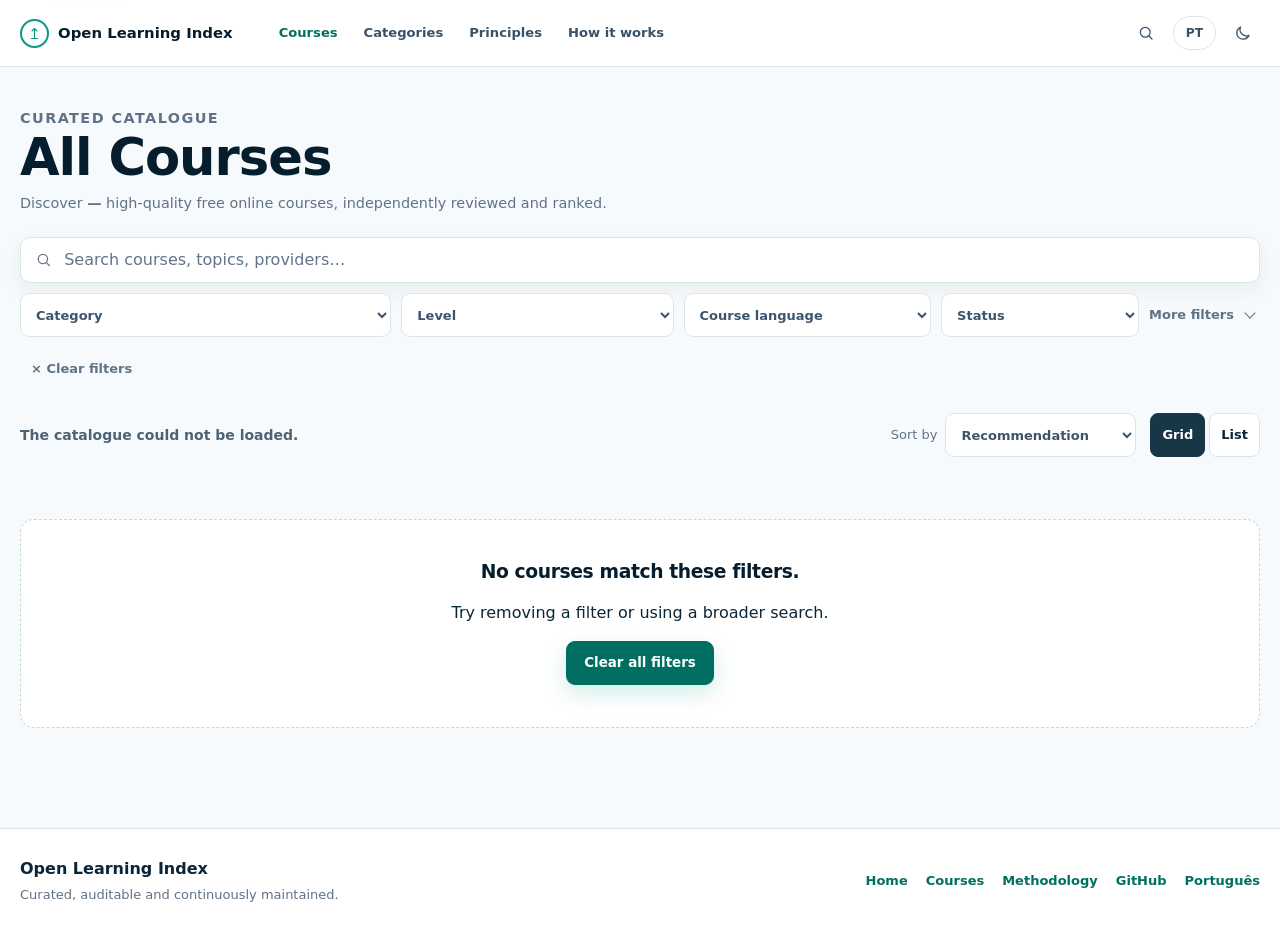
==== commit 5823d119: "Polish editorial presentation, course artwork and Portuguese UX" ====
--- a/site/courses/index.html
+++ b/site/courses/index.html
@@ -20,6 +20,7 @@
   <link rel="alternate" hreflang="pt-PT" href="https://blackspirits.github.io/open-learning-index/pt/courses/">
   <title>All Courses · Open Learning Index</title>
   <link rel="stylesheet" href="../styles.css">
+  <link rel="stylesheet" href="../editorial.css">
 </head>
 <body data-page="catalogue" data-locale="en" data-root="../">
   <a class="skip-link" href="#results">Skip to results</a>
@@ -72,12 +73,12 @@
             <div class="primary-filter-fields">
               <div class="compact-field"><label for="category">Category</label><select id="category" name="category"><option value="">Category</option></select></div>
               <div class="compact-field"><label for="level">Level</label><select id="level" name="level"><option value="">Level</option><option value="beginner-friendly">Beginner-friendly</option></select></div>
-              <div class="compact-field"><label for="language">Language</label><select id="language" name="language"><option value="">Language</option></select></div>
+              <div class="compact-field"><label for="language">Course language</label><select id="language" name="language"><option value="">Course language</option></select></div>
               <div class="compact-field"><label for="status">Status</label><select id="status" name="status"><option value="">Status</option><option value="active">Active</option><option value="active_archive">Archived</option></select></div>
               <details class="more-filters">
                 <summary>More filters</summary>
                 <div class="extra-filter-row">
-                  <div class="compact-field"><label for="access">Free access</label><select id="access" name="access"><option value="">F0, F1 &amp; F2</option><option value="F0">F0 — Free credential</option><option value="F1">F1 — Free assessed path</option><option value="F2">F2 — Free teaching content</option></select></div>
+                  <div class="compact-field"><label for="access">Free access</label><select id="access" name="access"><option value="">Free access type</option><option value="F0">Free credential</option><option value="F1">Free assessed path</option><option value="F2">Free teaching content</option></select></div>
                   <div class="compact-field"><label for="tier">Quality tier</label><select id="tier" name="tier"><option value="">All tiers</option><option value="S+">S+</option><option value="S">S</option><option value="A+">A+</option><option value="A">A</option></select></div>
                   <label class="filter-check"><input id="credential" name="credential" type="checkbox" value="1"> Free credential only</label>
                   <label class="filter-check"><input id="credit" name="credit" type="checkbox" value="1"> Free academic credit only</label>
@@ -85,17 +86,18 @@
               </details>
             </div>
           </details>
-          <div class="compact-field sort-field"><label for="sort">Sort by</label><select id="sort" name="sort"><option value="recommendation">Sort by: Recommendation</option><option value="quality">Sort by: Quality</option><option value="verified">Sort by: Recently verified</option><option value="title">Sort by: Title</option></select></div>
-          <button id="clear-filters" class="clear-button" type="button">× Clear filters</button>
         </div>
+        <div class="active-filter-summary"><div id="active-filters" class="active-filters" aria-label="Active filters"></div><button id="clear-filters" class="clear-button" type="button">× Clear filters</button></div>
       </form>
     </section>
 
     <div class="catalogue-meta">
       <p id="result-count" aria-live="polite">Loading courses…</p>
+      <div class="catalogue-display-controls"><div class="compact-field sort-field"><label for="sort">Sort by</label><select id="sort" form="filters" name="sort"><option value="recommendation">Recommendation</option><option value="quality">Quality</option><option value="verified">Recently verified</option><option value="title">Title</option></select></div>
       <div class="view-toggle" aria-label="View mode">
         <button type="button" class="active" data-view="grid" aria-pressed="true">Grid</button>
         <button type="button" data-view="list" aria-pressed="false">List</button>
+      </div>
       </div>
     </div>
 
--- a/site/styles.css
+++ b/site/styles.css
@@ -296,6 +296,32 @@
   color: var(--primary-strong);
 }
 
+
+/* Shared SVG icon system */
+
+.ui-icon {
+  display: block;
+  width: 1em;
+  height: 1em;
+  flex: 0 0 auto;
+}
+
+.brand-symbol .ui-icon { width: 15px; height: 15px; }
+.icon-link .ui-icon,
+.theme-toggle .ui-icon { width: 18px; height: 18px; }
+.principle-icon .ui-icon { width: 18px; height: 18px; }
+.category-icon .ui-icon { width: 23px; height: 23px; }
+.status-banner-icon .ui-icon { width: 18px; height: 18px; }
+.glance-icon .ui-icon { width: 15px; height: 15px; }
+.related-mark .ui-icon { width: 16px; height: 16px; }
+.category-directory-arrow .ui-icon { width: 18px; height: 18px; }
+
+.icon-link {
+  border-color: transparent;
+  background: transparent;
+  cursor: pointer;
+}
+
 /* Homepage */
 
 .home-hero {
@@ -871,29 +897,6 @@
   color: white;
 }
 
-.course-grid.catalogue-grid.catalogue-list {
-  grid-template-columns: 1fr;
-}
-
-.catalogue-list .catalogue-card {
-  display: grid;
-  min-height: 0;
-  grid-template-columns: auto minmax(260px, 1.45fr) minmax(220px, 1fr) auto;
-  gap: 14px;
-  align-items: center;
-}
-
-.catalogue-list .catalogue-card-head {
-  display: contents;
-}
-
-.catalogue-list .score-pill { grid-column: 1; grid-row: 1; }
-.catalogue-list .score-context { display: none; }
-.catalogue-list .catalogue-card h3 { grid-column: 2; grid-row: 1; margin: 0; }
-.catalogue-list .catalogue-card .provider { grid-column: 2; grid-row: 1; margin: 34px 0 0; }
-.catalogue-list .mini-tags { grid-column: 3; grid-row: 1; margin: 0; }
-.catalogue-list .access-line { grid-column: 4; grid-row: 1; margin: 0; padding: 0; border-top: 0; max-width: 190px; }
-
 .course-grid.catalogue-grid {
   display: grid;
   grid-template-columns: repeat(3, 1fr);
@@ -1404,6 +1407,102 @@
   font-weight: 800;
 }
 
+
+/* Category directory */
+
+.category-directory-page {
+  padding-block: 48px 56px;
+}
+
+.category-directory-header {
+  max-width: 760px;
+  margin-bottom: 28px;
+}
+
+.category-directory-header h1 {
+  margin-bottom: 10px;
+  font-size: clamp(2.35rem, 5vw, 4rem);
+}
+
+.category-directory-header > p:last-child {
+  margin-bottom: 0;
+  color: var(--muted);
+  font-size: 1rem;
+}
+
+.category-directory-grid {
+  display: grid;
+  grid-template-columns: repeat(3, 1fr);
+  gap: 14px;
+}
+
+.category-directory-card {
+  display: grid;
+  min-height: 150px;
+  grid-template-columns: 50px 1fr auto;
+  gap: 14px;
+  align-items: start;
+  padding: 18px;
+  border: 1px solid var(--line);
+  border-radius: var(--radius);
+  background: var(--surface);
+  color: var(--text);
+  text-decoration: none;
+  box-shadow: var(--shadow-sm);
+  transition: transform 150ms ease, border-color 150ms ease, box-shadow 150ms ease;
+}
+
+.category-directory-card:hover {
+  transform: translateY(-2px);
+  border-color: color-mix(in srgb, var(--primary) 30%, var(--line));
+  color: var(--text);
+  box-shadow: var(--shadow);
+}
+
+.category-directory-card .category-icon {
+  width: 46px;
+  height: 46px;
+}
+
+.category-directory-copy {
+  display: grid;
+  min-width: 0;
+  gap: 5px;
+}
+
+.category-directory-copy > strong {
+  color: var(--text-strong);
+  font-size: 1rem;
+  line-height: 1.22;
+}
+
+.category-directory-copy > span {
+  color: var(--muted);
+  font-size: 0.8125rem;
+}
+
+.category-directory-copy small {
+  margin-top: 8px;
+  color: var(--muted);
+  font-size: 0.75rem;
+  line-height: 1.35;
+}
+
+.category-directory-copy small strong {
+  color: var(--text);
+  font-weight: 700;
+}
+
+.category-directory-arrow {
+  display: grid;
+  width: 34px;
+  height: 34px;
+  place-items: center;
+  border-radius: 50%;
+  background: var(--surface-soft);
+  color: var(--primary-strong);
+}
+
 /* Generated category pages */
 
 .category-page {
@@ -1473,6 +1572,7 @@
   .main-nav { gap: 15px; margin-left: 0; }
   .hero-copy-block { width: 72%; }
   .category-showcase { grid-template-columns: repeat(3, 1fr); }
+  .category-directory-grid { grid-template-columns: repeat(2, 1fr); }
   .featured-grid { grid-template-columns: repeat(2, 1fr); }
   .course-grid.catalogue-grid { grid-template-columns: repeat(2, 1fr); }
   .course-title-grid { grid-template-columns: 1fr 220px; gap: 24px; }
@@ -1541,6 +1641,10 @@
 
   .category-showcase {
     grid-template-columns: repeat(2, 1fr);
+  }
+
+  .category-directory-grid {
+    grid-template-columns: 1fr;
   }
 
   .primary-filter-disclosure {
@@ -1665,6 +1769,12 @@
   }
   .category-tile strong { max-width: none; }
   .category-tile small { justify-self: end; }
+  .category-directory-card {
+    min-height: 0;
+    grid-template-columns: 44px 1fr auto;
+    padding: 15px;
+  }
+  .category-directory-copy small { display: none; }
   .compact-field { flex-basis: 100%; }
   .course-tabs { gap: 20px; }
   .component-item { grid-template-columns: 82px 1fr 30px; }
@@ -1854,24 +1964,3 @@
       url("assets/hero-landscape.svg") 58% center / cover no-repeat;
   }
 }
-
-@media (max-width: 760px) {
-  .catalogue-list .catalogue-card {
-    display: flex;
-    min-height: 315px;
-  }
-
-  .catalogue-list .catalogue-card-head {
-    display: flex;
-  }
-
-  .catalogue-list .catalogue-card h3,
-  .catalogue-list .catalogue-card .provider,
-  .catalogue-list .mini-tags,
-  .catalogue-list .access-line {
-    margin-left: 0;
-  }
-
-  .catalogue-list .catalogue-card .provider { margin-top: 0; }
-  .catalogue-list .access-line { margin-top: 11px; padding-top: 9px; border-top: 1px solid var(--line); max-width: none; }
-}
--- a/site/editorial.css
+++ b/site/editorial.css
@@ -0,0 +1,249 @@
+/* Editorial presentation: shared image, card and reading layouts. */
+:root { --primary-strong: #006f62; --header-height: 66px; }
+[hidden] { display: none !important; }
+.home-hero { padding-block: 24px 0; }
+.hero-frame, html[data-theme="dark"] .hero-frame {
+  display: grid;
+  grid-template-columns: 1.05fr 1fr;
+  align-items: center;
+  min-height: 560px;
+  border-radius: 20px;
+  background: #f3efe6;
+  box-shadow: none;
+  isolation: isolate;
+}
+.hero-frame::after { display: none; }
+.hero-art {
+  position: absolute;
+  inset: 0 0 0 38%;
+  z-index: -1;
+  overflow: hidden;
+  mask-image: linear-gradient(90deg, transparent, #000 18%);
+}
+.hero-art img { width: 100%; height: 100%; object-fit: cover; object-position: 65% center; }
+.hero-copy-block { width: 100%; padding: 48px 0 48px 44px; }
+.hero-copy-block h1 {
+  max-width: 650px;
+  margin-block: 16px 24px;
+  font-size: clamp(2.5rem, 4.6vw, 4rem);
+  line-height: 1.04;
+  letter-spacing: -.045em;
+  text-wrap: initial;
+}
+.hero-copy { max-width: 430px; font-size: 1.0625rem; line-height: 1.65; color: #3e5661; }
+.hero-copy-block .eyebrow { max-width: 420px; font-size: .6875rem; line-height: 1.7; letter-spacing: .1em; }
+.hero-actions { gap: 12px; margin-top: 26px; }
+.hero-actions .button { padding-inline: 18px; font-size: .875rem; min-height: 46px; }
+.hero-actions .button-ghost { border-color: #8b999b; background: #f3efe6; backdrop-filter: none; }
+.home-stats { width: 100%; max-width: 440px; margin-top: 32px; padding-top: 20px; border-color: #bbc7c4; color: var(--text-strong); }
+.home-stats div { padding-inline: 14px; border-color: #bbc7c4; }
+.home-stats strong { font-size: 1.35rem; font-variant-numeric: tabular-nums; }
+.home-stats span { margin-top: 5px; font-size: .75rem; color: #49606a; line-height: 1.35; }
+.principles-grid { padding-block: 28px; gap: 20px; }
+.home-section { padding-block: 38px 12px; }
+.section-heading { margin-bottom: 22px; }
+.section-kicker { line-height: 1.6; }
+.featured-grid { gap: 20px; }
+
+/* All discovery cards share a stable media slot and a natural text flow. */
+.catalogue-card, .mini-course-card { padding: 0; gap: 0; overflow: hidden; min-height: 0; border-radius: 14px; box-shadow: 0 3px 14px rgb(11 37 56 / .035); }
+.course-media { position: relative; display: flex; width: 100%; aspect-ratio: 16 / 9; overflow: hidden; flex: none; background: #e9eeeb; }
+.course-media img { width: 100%; height: 100%; object-fit: contain; }
+.media-editorial { align-items: center; justify-content: space-between; gap: 16px; padding: 24px; background: #e4eee9; color: #224e4b; }
+.media-editorial::before, .media-editorial::after { content: ""; position: absolute; width: 170px; aspect-ratio: 1; border: 1px solid currentColor; border-radius: 50%; opacity: .13; right: -48px; top: -85px; pointer-events: none; }
+.media-editorial::after { width: 225px; top: -112px; right: -75px; }
+.media-symbol { flex: 0 0 auto; display: grid; place-items: center; width: 54px; height: 54px; border: 1px solid rgb(34 78 75 / .2); border-radius: 50%; }
+.media-symbol .ui-icon { width: 28px; height: 28px; }
+.media-provider-name { max-width: 72%; font-weight: 650; font-size: 1.05rem; line-height: 1.3; text-wrap: balance; }
+.media-arts-design, .media-humanities-philosophy, .media-history-culture, .media-writing-communication { background: #eee6dc; color: #67523b; }
+.media-math-statistics, .media-engineering-electronics, .media-ai-data, .media-computer-science, .media-cybersecurity-it { background: #e1ebf1; color: #254f6a; }
+.media-health-medicine, .media-psychology-behavior { background: #eee3e2; color: #76514f; }
+.media-languages { background: #ede6d7; color: #685730; }
+.card-body { display: flex; flex-direction: column; gap: 14px; padding: 20px; flex: 1; min-width: 0; }
+.card-heading { min-width: 0; }
+.card-heading .provider { margin: 0 0 7px; font-size: .8125rem; line-height: 1.5; color: var(--muted); }
+.card-heading h3 { margin: 0; font-size: 1.125rem; line-height: 1.35; font-weight: 750; letter-spacing: -.025em; overflow-wrap: anywhere; }
+.catalogue-card-head, .mini-card-top { display: flex; align-items: center; justify-content: flex-start; gap: 9px; margin: 0; }
+.score-pill { min-height: 28px; padding: 4px 9px; font-size: .8125rem; font-variant-numeric: tabular-nums; }
+.score-context { font-size: .75rem; }
+.mini-tags { gap: 5px; margin: auto 0 0; }
+.mini-tag { font-size: .75rem; line-height: 1.4; }
+.tag-category { color: #006f62; }
+.access-line { display: flex; gap: 8px; font-size: .8125rem; line-height: 1.45; margin: 0; padding-top: 12px; color: var(--text); }
+.access-line [data-icon] { color: var(--primary-strong); flex: none; }
+.access-line .ui-icon { width: 15px; height: 15px; }
+.course-grid.catalogue-grid { gap: 20px; }
+.course-grid.catalogue-grid.catalogue-list { grid-template-columns: 1fr; }
+.catalogue-list .catalogue-card { display: grid; grid-template-columns: 180px minmax(0,1fr); align-items: stretch; }
+.catalogue-list .course-media { height: 100%; min-height: 155px; aspect-ratio: auto; }
+.catalogue-list .card-body { display: grid; grid-template-columns: minmax(0,1fr) auto; gap: 12px 20px; align-items: start; }
+.catalogue-list .card-heading { grid-column: 1; }
+.catalogue-list .catalogue-card-head { grid-column: 2; grid-row: 1; align-self: center; flex-direction: column; gap: 5px; }
+.catalogue-list .mini-tags { grid-column: 1; margin: 0; }
+.catalogue-list .access-line { grid-column: 1 / -1; border: 0; padding: 0; }
+.catalogue-list .media-editorial { flex-direction: column; align-items: flex-start; justify-content: center; gap: 12px; padding: 18px; }
+.catalogue-list .media-provider-name { max-width: 100%; font-size: .8125rem; }
+
+/* Filter state is explicit, and keyboard focus is visible in both themes. */
+.search-box input::placeholder { color: #627489; opacity: 1; }
+.search-box:focus-within { outline: 3px solid var(--primary-strong); outline-offset: 3px; }
+.filter-row { gap: 10px; }
+.primary-filter-fields { display: grid; grid-template-columns: minmax(0,1.5fr) minmax(0,1.1fr) minmax(0,1fr) minmax(0,.8fr) auto; width: 100%; gap: 10px; }
+.primary-filter-fields .compact-field { min-width: 0; }
+.primary-filter-fields select { width: 100%; min-width: 0; max-width: 100%; }
+.primary-filter-fields .more-filters[open] { grid-column: 1 / -1; width: 100%; }
+.compact-field select { min-height: 44px; }
+.primary-filter-disclosure { flex: 1; }
+.primary-filter-fields > .compact-field { flex: 1 1 140px; }
+.more-filters summary::after, .primary-filter-disclosure > summary::after { content: ""; display: inline-block; width: 7px; height: 7px; border-right: 1.5px solid currentColor; border-bottom: 1.5px solid currentColor; transform: rotate(45deg); margin: -4px 6px 0 12px; }
+.more-filters[open] > summary::after, .primary-filter-disclosure[open] > summary::after { transform: rotate(225deg); margin-top: 4px; }
+.filter-count { margin-left: auto; }
+.active-filters { display: flex; flex-wrap: wrap; gap: 8px; margin-top: 12px; }
+.active-filters:empty { display: none; }
+.active-filter-summary { display: flex; align-items: center; flex-wrap: wrap; gap: 8px; }
+.active-filter-summary:has(.filter-chip) { margin-top: 12px; }
+.active-filter-summary .active-filters { margin: 0; }
+.filter-chip { display: inline-flex; align-items: center; gap: 10px; min-height: 36px; max-width: 100%; padding: 6px 11px; background: var(--primary-soft); color: var(--text); border: 1px solid var(--line-strong); border-radius: 8px; font-size: .8125rem; cursor: pointer; text-align: left; }
+.filter-chip span { overflow-wrap: anywhere; }
+.filter-chip b { font-size: 1.1rem; font-weight: 500; }
+.catalogue-meta { align-items: center; gap: 16px; margin-block: 22px 18px; }
+.catalogue-meta p { font-size: .875rem; }
+.catalogue-display-controls { display: flex; align-items: center; gap: 14px; }
+.catalogue-display-controls .sort-field { display: flex; align-items: center; gap: 8px; flex: none; }
+.catalogue-display-controls .sort-field label { position: static; width: auto; height: auto; clip: auto; overflow: visible; margin: 0; white-space: nowrap; font-size: .8125rem; color: var(--muted); }
+.view-toggle button { min-height: 44px; color: var(--text); font-size: .8125rem; cursor: pointer; }
+.clear-button { min-height: 44px; }
+.main-nav a[aria-current], .main-nav a.active,
+html[data-theme="dark"] .main-nav a[aria-current], html[data-theme="dark"] .main-nav a.active,
+html[data-theme="dark"] .main-nav a:hover { color: var(--primary-strong); }
+.main-nav a[aria-current] { text-decoration: underline; text-underline-offset: 7px; text-decoration-thickness: 2px; }
+
+/* Course detail keeps the reading order and the navigation in sync. */
+html:has(.course-tabs) { scroll-behavior: auto; }
+.course-heading-main h1 { line-height: 1.08; letter-spacing: -.035em; }
+.course-breadcrumbs { font-size: .8125rem; }
+.course-provider-line { font-size: .9375rem; margin-block: 14px; }
+.original-title { font-size: .8125rem; color: var(--muted); margin-block: 12px; }
+.original-title summary { cursor: pointer; width: fit-content; min-height: 28px; }
+.original-title p { margin: 6px 0; }
+.course-title-grid { gap: 30px; }
+.course-score-card { box-shadow: none; }
+.course-tabs { position: sticky; top: var(--header-height); z-index: 30; background: var(--bg); margin-bottom: 24px; overflow: auto; gap: 28px; scrollbar-width: thin; }
+.course-tabs a { display: inline-flex; flex: none; align-items: center; min-height: 50px; border-bottom: 3px solid transparent; font-size: .875rem; }
+.course-tabs a[aria-current="location"], html[data-theme="dark"] .course-tabs a[aria-current="location"] { color: var(--primary-strong); border-bottom-color: var(--primary-strong); }
+.content-section { scroll-margin-top: 64px; }
+.content-section h2 { font-size: 1.375rem; margin-bottom: 16px; }
+.content-section p, .content-section li { color: #4c6375; }
+.course-layout { gap: 36px; grid-template-columns: minmax(0,1fr) 280px; }
+.course-sidebar { order: initial; }
+.course-sidebar .course-media { border-radius: 12px; border: 1px solid var(--line); }
+.glance-list { font-size: .8125rem; }
+.glance-list > div { grid-template-columns: 18px 64px minmax(0,1fr); }
+.glance-list dt, .glance-list dd { font-size: .8125rem; }
+.related-course { grid-template-columns: 1fr auto; gap: 12px; padding-block: 6px; }
+.related-mark { display: none; }
+.related-course strong, .related-course small { font-size: .8125rem; line-height: 1.45; }
+.status-banner small { font-size: .8125rem; }
+.component-item span, .component-item strong { font-size: .8125rem; }
+.component-item { grid-template-columns: 115px minmax(0,1fr) 32px; }
+
+html[data-theme="dark"] .hero-frame { background: #13272c; }
+html[data-theme="dark"] .hero-art { opacity: .68; mask-image: linear-gradient(90deg, transparent, #000 28%); }
+html[data-theme="dark"] .hero-art img { filter: brightness(.72) saturate(.78); }
+html[data-theme="dark"] .hero-actions .button-ghost { background: #13272c; }
+html[data-theme="dark"] .home-stats { color: var(--text-strong); border-color: #405357; }
+html[data-theme="dark"] .home-stats div { border-color: #405357; }
+html[data-theme="dark"] .home-stats span { color: #b7c9cd; }
+html[data-theme="dark"] .media-editorial { background: #20393b; color: #bdd5ce; }
+html[data-theme="dark"] .media-arts-design, html[data-theme="dark"] .media-humanities-philosophy, html[data-theme="dark"] .media-history-culture { background: #39322a; color: #dac8af; }
+html[data-theme="dark"] .media-math-statistics, html[data-theme="dark"] .media-computer-science, html[data-theme="dark"] .media-ai-data { background: #203540; color: #bad3e1; }
+html[data-theme="dark"] .media-symbol { border-color: #60807f; }
+html[data-theme="dark"] .course-media:not(.media-editorial) { background: #13272c; }
+html[data-theme="dark"] .category-icon { filter: none; color: #91c4e0; }
+.media-provider img { object-fit: contain; }
+.media-provider.course-media { padding: 22px; }
+html[data-theme="dark"] .search-box input::placeholder { color: #a2b4bf; }
+html[data-theme="dark"] .view-toggle button:not(.active) { color: #d9e7ec; }
+html[data-theme="dark"] .content-section p, html[data-theme="dark"] .content-section li { color: #b5c6ce; }
+
+@media (max-width: 1100px) {
+  .hero-frame, html[data-theme="dark"] .hero-frame { grid-template-columns: 1.2fr 1fr; min-height: 530px; }
+  .hero-copy-block { padding: 36px 0 36px 32px; }
+  .hero-copy-block h1 { font-size: clamp(2.5rem, 4.8vw, 3.4rem); }
+  .hero-art { inset-inline-start: 35%; }
+  .course-layout { grid-template-columns: minmax(0,1fr) 245px; gap: 24px; }
+  .featured-grid { grid-template-columns: repeat(2,minmax(0,1fr)); }
+}
+@media (max-width: 760px) {
+  :root { --header-height: 58px; }
+  .topbar-inner { gap: 6px; }
+  .brand { min-width: 0; gap: 6px; }
+  .brand-symbol { flex: none; }
+  .nav-actions { gap: 2px; flex: none; }
+  .mobile-nav { flex: none; }
+  .language-switch { padding-inline: 7px; }
+  .home-hero { padding-top: 12px; }
+  .primary-filter-fields { grid-template-columns: minmax(0,1fr); }
+  .primary-filter-disclosure { flex: 1 0 100%; }
+  .clear-button { align-self: flex-start; }
+  .hero-frame, html[data-theme="dark"] .hero-frame { display: flex; flex-direction: column; align-items: stretch; min-height: 0; border-radius: 14px; }
+  .hero-copy-block { padding: 28px 24px 24px; min-height: 400px; }
+  .hero-copy-block h1 { font-size: clamp(2rem, 8vw, 3rem); line-height: 1.08; margin-block: 12px 18px; }
+  .hero-copy-block .eyebrow { font-size: .625rem; max-width: 100%; }
+  .hero-copy { max-width: 540px; font-size: .9375rem; line-height: 1.6; }
+  .hero-actions { margin-top: 20px; gap: 8px; }
+  .hero-actions .button { font-size: .8125rem; padding-inline: 12px; }
+  .hero-art, html[data-theme="dark"] .hero-art { position: relative; order: 2; z-index: 0; inset: auto; height: clamp(160px, 44vw, 280px); width: 100%; mask-image: none; }
+  .hero-art img { object-position: 60% 64%; }
+  .home-stats { grid-template-columns: repeat(4,minmax(0,1fr)); gap: 0; margin-top: 24px; max-width: none; padding-top: 18px; }
+  .home-stats div { padding-inline: 10px; }
+  .home-stats div:nth-child(2) { border-right: 1px solid #bbc7c4; }
+  .home-stats div:nth-child(3) { padding-left: 10px; }
+  .home-stats span { font-size: .6875rem; }
+  .home-stats strong { font-size: 1.2rem; }
+  .principles-grid { grid-template-columns: repeat(2,minmax(0,1fr)); gap: 18px 14px; padding-block: 24px; }
+  .principles-grid article { align-items: flex-start; }
+  .principle-icon { width: 28px; height: 28px; flex: none; margin-right: 8px; }
+  .principles-grid strong { font-size: .75rem; }
+  .principles-grid small { font-size: .6875rem; }
+  .home-section { padding-block: 28px 6px; }
+  .featured-grid { grid-template-columns: repeat(2,minmax(0,1fr)); gap: 14px; }
+  .course-grid.catalogue-grid { gap: 16px; }
+  .catalogue-meta { align-items: center; gap: 8px; }
+  .catalogue-display-controls { min-width: 0; }
+  .catalogue-display-controls .sort-field { min-width: 0; }
+  .catalogue-display-controls select { max-width: 220px; font-size: .75rem; }
+  .catalogue-list .catalogue-card { display: flex; }
+  .catalogue-list .card-body { display: flex; }
+  .catalogue-list .catalogue-card-head { flex-direction: row; align-self: auto; }
+  .catalogue-list .course-media { aspect-ratio: 16 / 9; min-height: 0; height: auto; }
+  .course-title-grid, .course-layout { grid-template-columns: minmax(0,1fr); gap: 22px; }
+  .course-heading-main h1 { font-size: clamp(1.75rem, 6vw, 2.5rem); }
+  .course-score-card { width: 100%; display: grid; grid-template-columns: 1fr auto; align-items: center; gap: 6px 16px; padding: 16px; }
+  .course-score-card > span { grid-column: 1; }
+  .course-score-main { grid-column: 2; grid-row: 1 / 4; margin: 0; }
+  .course-score-main strong { font-size: 2rem; }
+  .quality-line, .score-meter { grid-column: 1; width: min(200px,100%); margin: 0; }
+  .course-tabs { gap: 12px; }
+  .course-tabs a { font-size: .8125rem; }
+  .course-sidebar { order: initial; }
+  .course-sidebar .course-media { max-height: 260px; }
+  .content-section { padding-bottom: 24px; scroll-margin-top: 56px; }
+  .component-item { grid-template-columns: 105px minmax(0,1fr) 30px; }
+}
+@media (max-width: 480px) {
+  .featured-grid { grid-template-columns: minmax(0,1fr); }
+  .card-body { padding: 18px; }
+  .course-media { aspect-ratio: 2 / 1; }
+  .hero-copy-block { padding-inline: 20px; }
+  .brand span:last-child { font-size: .72rem; }
+  .catalogue-display-controls select { max-width: 196px; }
+  .course-breadcrumbs > span:last-child { display: none; }
+}
+@media (max-width: 350px) {
+  .hero-copy-block { min-height: 524px; }
+  .brand span:last-child { max-width: 102px; white-space: normal; line-height: 1.1; }
+  .catalogue-meta { align-items: stretch; flex-direction: column; }
+  .catalogue-display-controls, .catalogue-display-controls .sort-field, .catalogue-display-controls select { width: 100%; max-width: none; }
+  .hero-actions .button { flex: 1 1 auto; }
+}
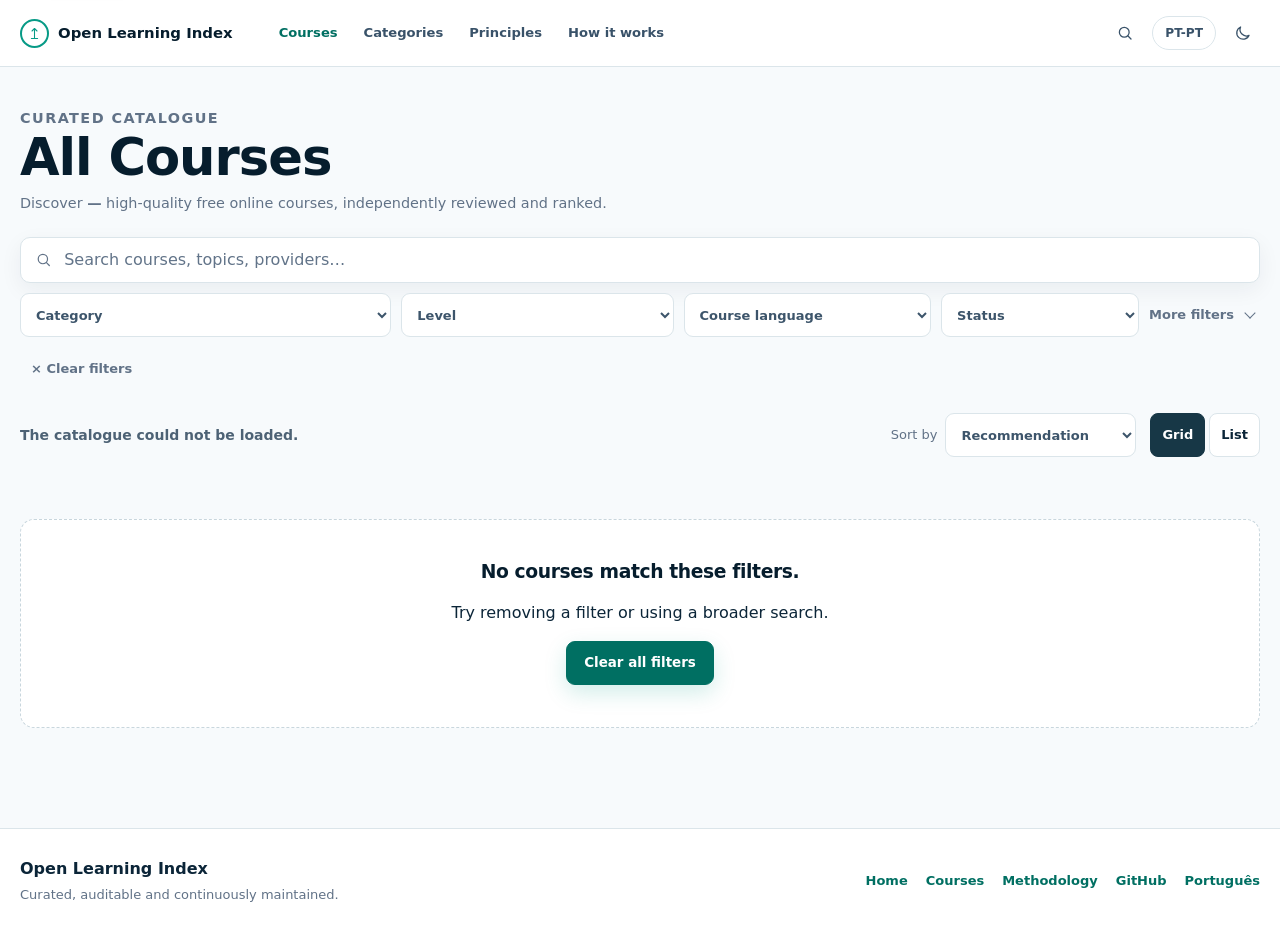
==== commit f0e12e70: "Label pt-PT switch explicitly in courses/index.html" ====
--- a/site/courses/index.html
+++ b/site/courses/index.html
@@ -43,7 +43,7 @@
       </details>
       <div class="nav-actions">
         <button class="icon-link" type="button" data-focus-search aria-label="Focus search"><span data-icon="search" aria-hidden="true"></span></button>
-        <a class="language-switch" href="../pt/courses/" lang="pt-PT" hreflang="pt-PT" aria-label="Português (Portugal)">PT</a>
+        <a class="language-switch" href="../pt/courses/" lang="pt-PT" hreflang="pt-PT" aria-label="Português (Portugal)">PT-PT</a>
         <button class="theme-toggle" type="button" data-theme-toggle aria-label="Use dark theme" title="Use dark theme"><span data-theme-icon data-icon="moon" aria-hidden="true"></span></button>
       </div>
     </div>
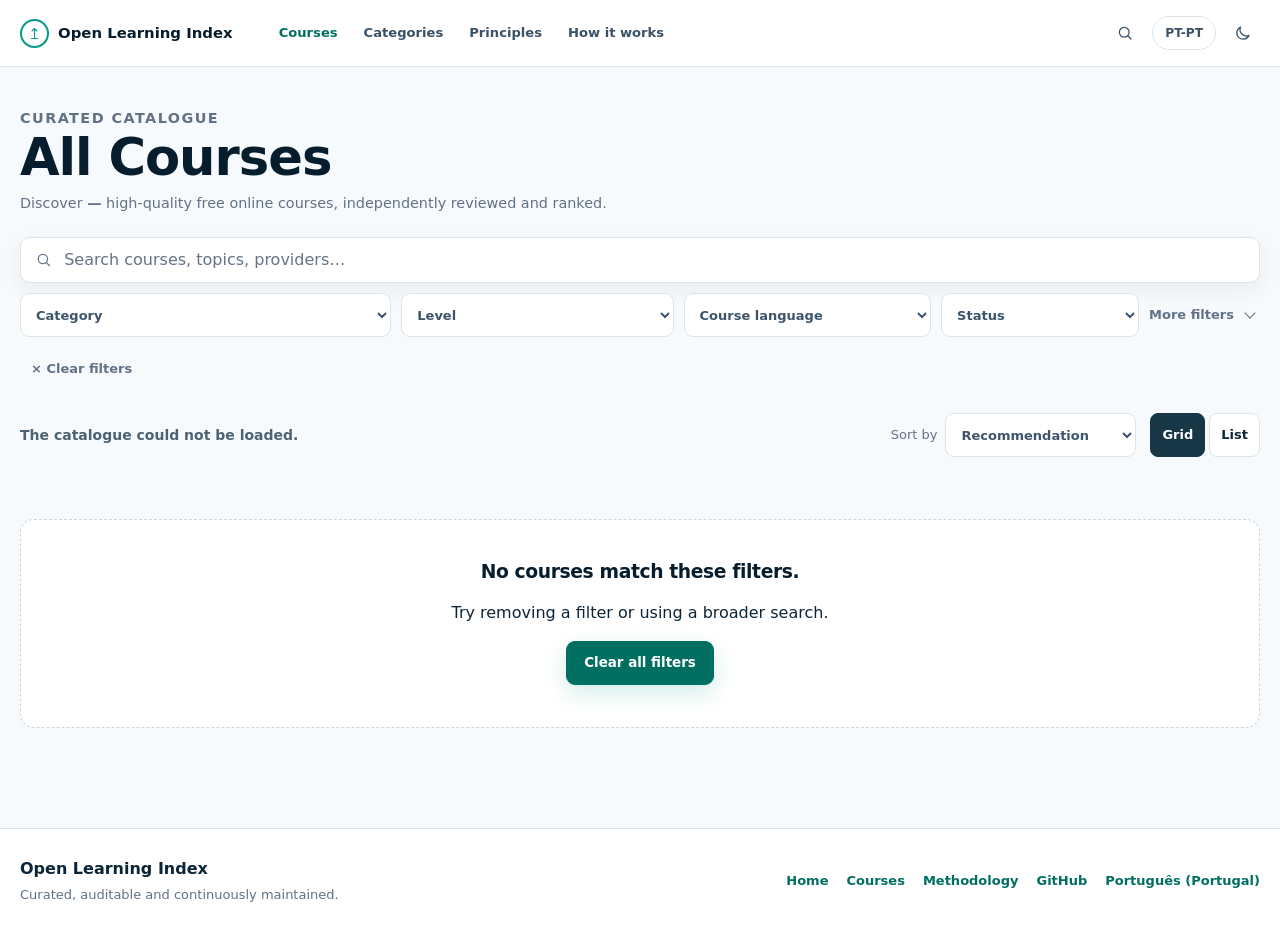
==== commit 687b85b1: "Avoid pre-JS level-filter ordering flash" ====
--- a/site/courses/index.html
+++ b/site/courses/index.html
@@ -72,7 +72,7 @@
             <summary>Filters <span id="mobile-filter-count" class="filter-count"></span></summary>
             <div class="primary-filter-fields">
               <div class="compact-field"><label for="category">Category</label><select id="category" name="category"><option value="">Category</option></select></div>
-              <div class="compact-field"><label for="level">Level</label><select id="level" name="level"><option value="">Level</option><option value="beginner-friendly">Beginner-friendly</option></select></div>
+              <div class="compact-field"><label for="level">Level</label><select id="level" name="level"><option value="">Level</option></select></div>
               <div class="compact-field"><label for="language">Course language</label><select id="language" name="language"><option value="">Course language</option></select></div>
               <div class="compact-field"><label for="status">Status</label><select id="status" name="status"><option value="">Status</option><option value="active">Active</option><option value="active_archive">Archived</option></select></div>
               <details class="more-filters">
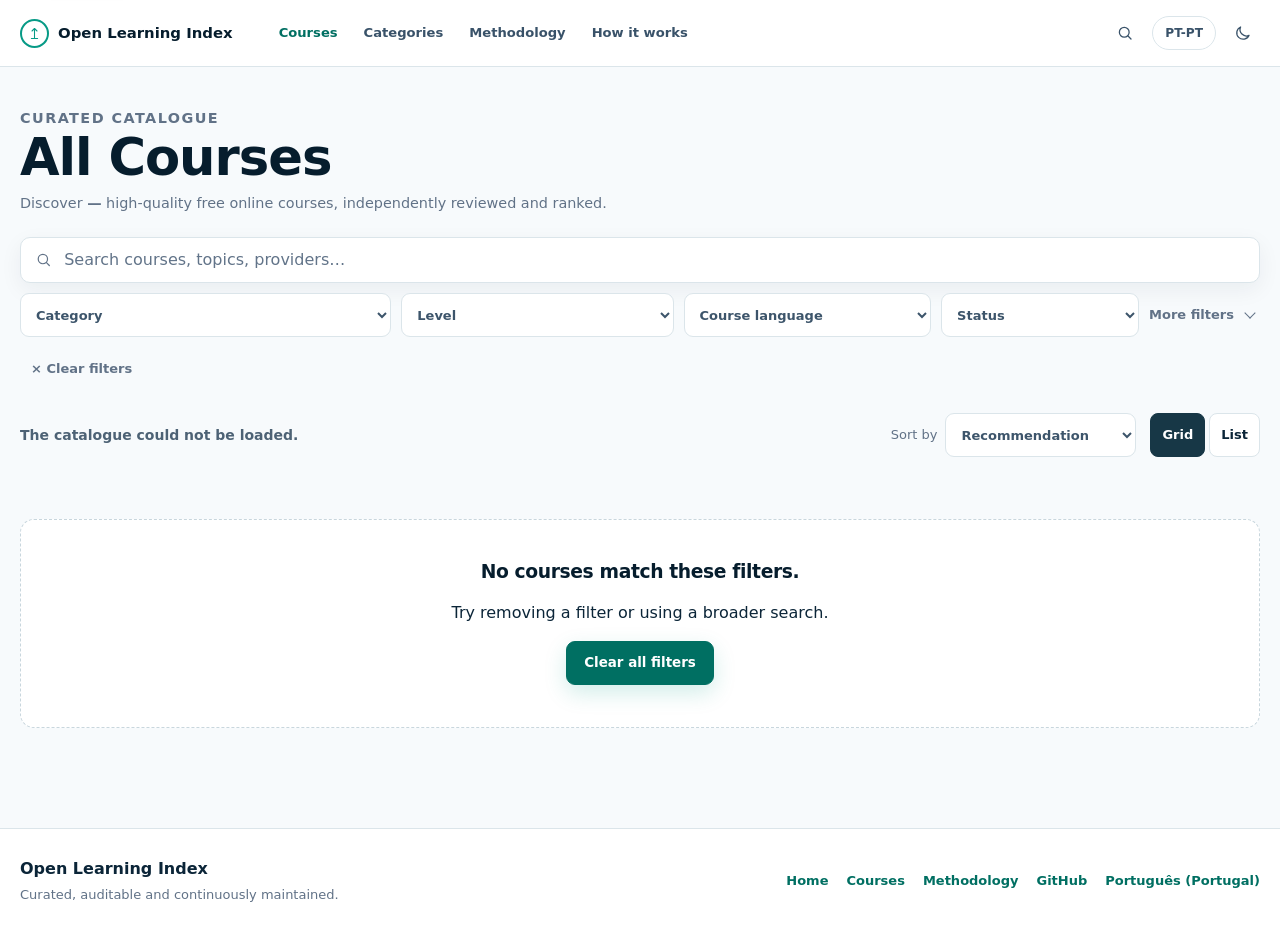
==== commit f0943b31: "fix: keep catalogue navigation inside the public site" ====
--- a/site/courses/index.html
+++ b/site/courses/index.html
@@ -34,12 +34,12 @@
       <nav class="main-nav" aria-label="Primary navigation">
         <a class="active" href="./">Courses</a>
         <a href="../categories/">Categories</a>
-        <a href="../#about">Principles</a>
+        <a href="../methodology/">Methodology</a>
         <a href="../#how-it-works">How it works</a>
       </nav>
       <details class="mobile-nav">
         <summary aria-label="Open navigation"><span class="menu-icon" aria-hidden="true"></span></summary>
-        <nav aria-label="Mobile navigation"><a href="../">Home</a><a href="./">Courses</a><a href="../categories/">Categories</a><a href="../#about">Principles</a><a href="../#how-it-works">How it works</a></nav>
+        <nav aria-label="Mobile navigation"><a href="../">Home</a><a href="./">Courses</a><a href="../categories/">Categories</a><a href="../methodology/">Methodology</a><a href="../#how-it-works">How it works</a></nav>
       </details>
       <div class="nav-actions">
         <button class="icon-link" type="button" data-focus-search aria-label="Focus search"><span data-icon="search" aria-hidden="true"></span></button>
@@ -117,7 +117,7 @@
   <footer class="site-footer">
     <div class="shell footer-inner">
       <div><strong>Open Learning Index</strong><p>Curated, auditable and continuously maintained.</p></div>
-      <div class="footer-links"><a href="../">Home</a><a href="./">Courses</a><a href="https://github.com/Blackspirits/open-learning-index/blob/main/docs/methodology.md">Methodology</a><a href="https://github.com/Blackspirits/open-learning-index">GitHub</a><a href="../pt/courses/" lang="pt-PT" hreflang="pt-PT">Português</a></div>
+      <div class="footer-links"><a href="../">Home</a><a href="./">Courses</a><a href="../methodology/">Methodology</a><a href="https://github.com/Blackspirits/open-learning-index">GitHub</a><a href="../pt/courses/" lang="pt-PT" hreflang="pt-PT">Português</a></div>
     </div>
   </footer>
   <script src="../icons.js" defer></script>
--- a/site/editorial.css
+++ b/site/editorial.css
@@ -45,8 +45,63 @@
 .section-kicker { line-height: 1.6; }
 .featured-grid { gap: 20px; }
 
-/* All discovery cards share a stable media slot and a natural text flow. */
-.catalogue-card, .mini-course-card { padding: 0; gap: 0; overflow: hidden; min-height: 0; border-radius: 14px; box-shadow: 0 3px 14px rgb(11 37 56 / .035); }
+/* Discovery cards prioritise comparison data over decorative media. */
+.catalogue-card, .mini-course-card {
+  padding: 0;
+  gap: 0;
+  overflow: hidden;
+  min-height: 0;
+  border-radius: 14px;
+  box-shadow: 0 3px 14px rgb(11 37 56 / .035);
+}
+.card-body { display: flex; flex-direction: column; gap: 13px; padding: 20px; flex: 1; min-width: 0; }
+.card-heading { min-width: 0; }
+.card-heading .provider { margin: 0 0 6px; font-size: .8125rem; line-height: 1.45; color: var(--muted); }
+.card-heading h3 { margin: 0; font-size: 1.125rem; line-height: 1.35; font-weight: 750; letter-spacing: -.025em; overflow-wrap: anywhere; }
+.card-score-row { display: flex; align-items: center; flex-wrap: wrap; gap: 8px 12px; }
+.card-score { display: inline-flex; align-items: baseline; gap: 5px; color: var(--muted); }
+.card-score strong { color: var(--text-strong); font-size: 1.0625rem; font-variant-numeric: tabular-nums; letter-spacing: -.02em; }
+.card-score small { font-size: .6875rem; font-weight: 650; }
+.card-score-primary strong { color: var(--primary-strong); }
+.tag-tier { color: var(--muted); background: transparent; border-color: var(--line-strong); font-weight: 700; }
+.card-rationale {
+  margin: 0;
+  color: var(--muted);
+  font-size: .8125rem;
+  line-height: 1.5;
+  display: -webkit-box;
+  -webkit-box-orient: vertical;
+  -webkit-line-clamp: 2;
+  overflow: hidden;
+}
+.mini-tags { gap: 5px; margin: 0; }
+.mini-tag { font-size: .75rem; line-height: 1.4; }
+.tag-category { color: #006f62; }
+.card-footer {
+  display: flex;
+  align-items: flex-end;
+  justify-content: space-between;
+  gap: 10px 14px;
+  flex-wrap: wrap;
+  margin-top: auto;
+  padding-top: 12px;
+  border-top: 1px solid var(--line);
+}
+.access-line { display: flex; align-items: center; gap: 8px; font-size: .8125rem; line-height: 1.45; margin: 0; padding: 0; color: var(--text); }
+.access-line [data-icon] { color: var(--primary-strong); flex: none; }
+.access-line .ui-icon { width: 15px; height: 15px; }
+.verified-line { color: var(--muted); font-size: .75rem; line-height: 1.45; white-space: nowrap; }
+.course-grid.catalogue-grid { gap: 20px; }
+.course-grid.catalogue-grid.catalogue-list { grid-template-columns: 1fr; }
+.catalogue-list .catalogue-card { display: block; }
+.catalogue-list .card-body { display: grid; grid-template-columns: minmax(0,1fr) auto; gap: 10px 24px; align-items: start; }
+.catalogue-list .card-heading { grid-column: 1; }
+.catalogue-list .card-score-row { grid-column: 2; grid-row: 1; justify-content: flex-end; }
+.catalogue-list .card-rationale { grid-column: 1 / -1; -webkit-line-clamp: 1; }
+.catalogue-list .mini-tags { grid-column: 1; margin: 0; }
+.catalogue-list .card-footer { grid-column: 1 / -1; }
+
+/* Course-detail and provider media remain available where they add context. */
 .course-media { position: relative; display: flex; width: 100%; aspect-ratio: 16 / 9; overflow: hidden; flex: none; background: #e9eeeb; }
 .course-media img { width: 100%; height: 100%; object-fit: contain; }
 .media-editorial { align-items: center; justify-content: space-between; gap: 16px; padding: 24px; background: #e4eee9; color: #224e4b; }
@@ -59,30 +114,6 @@
 .media-math-statistics, .media-engineering-electronics, .media-ai-data, .media-computer-science, .media-cybersecurity-it { background: #e1ebf1; color: #254f6a; }
 .media-health-medicine, .media-psychology-behavior { background: #eee3e2; color: #76514f; }
 .media-languages { background: #ede6d7; color: #685730; }
-.card-body { display: flex; flex-direction: column; gap: 14px; padding: 20px; flex: 1; min-width: 0; }
-.card-heading { min-width: 0; }
-.card-heading .provider { margin: 0 0 7px; font-size: .8125rem; line-height: 1.5; color: var(--muted); }
-.card-heading h3 { margin: 0; font-size: 1.125rem; line-height: 1.35; font-weight: 750; letter-spacing: -.025em; overflow-wrap: anywhere; }
-.catalogue-card-head, .mini-card-top { display: flex; align-items: center; justify-content: flex-start; gap: 9px; margin: 0; }
-.score-pill { min-height: 28px; padding: 4px 9px; font-size: .8125rem; font-variant-numeric: tabular-nums; }
-.score-context { font-size: .75rem; }
-.mini-tags { gap: 5px; margin: auto 0 0; }
-.mini-tag { font-size: .75rem; line-height: 1.4; }
-.tag-category { color: #006f62; }
-.access-line { display: flex; gap: 8px; font-size: .8125rem; line-height: 1.45; margin: 0; padding-top: 12px; color: var(--text); }
-.access-line [data-icon] { color: var(--primary-strong); flex: none; }
-.access-line .ui-icon { width: 15px; height: 15px; }
-.course-grid.catalogue-grid { gap: 20px; }
-.course-grid.catalogue-grid.catalogue-list { grid-template-columns: 1fr; }
-.catalogue-list .catalogue-card { display: grid; grid-template-columns: 180px minmax(0,1fr); align-items: stretch; }
-.catalogue-list .course-media { height: 100%; min-height: 155px; aspect-ratio: auto; }
-.catalogue-list .card-body { display: grid; grid-template-columns: minmax(0,1fr) auto; gap: 12px 20px; align-items: start; }
-.catalogue-list .card-heading { grid-column: 1; }
-.catalogue-list .catalogue-card-head { grid-column: 2; grid-row: 1; align-self: center; flex-direction: column; gap: 5px; }
-.catalogue-list .mini-tags { grid-column: 1; margin: 0; }
-.catalogue-list .access-line { grid-column: 1 / -1; border: 0; padding: 0; }
-.catalogue-list .media-editorial { flex-direction: column; align-items: flex-start; justify-content: center; gap: 12px; padding: 18px; }
-.catalogue-list .media-provider-name { max-width: 100%; font-size: .8125rem; }
 
 /* Filter state is explicit, and keyboard focus is visible in both themes. */
 .search-box input::placeholder { color: #627489; opacity: 1; }
@@ -216,7 +247,6 @@
   .catalogue-list .catalogue-card { display: flex; }
   .catalogue-list .card-body { display: flex; }
   .catalogue-list .catalogue-card-head { flex-direction: row; align-self: auto; }
-  .catalogue-list .course-media { aspect-ratio: 16 / 9; min-height: 0; height: auto; }
   .course-title-grid, .course-layout { grid-template-columns: minmax(0,1fr); gap: 22px; }
   .course-heading-main h1 { font-size: clamp(1.75rem, 6vw, 2.5rem); }
   .course-score-card { width: 100%; display: grid; grid-template-columns: 1fr auto; align-items: center; gap: 6px 16px; padding: 16px; }
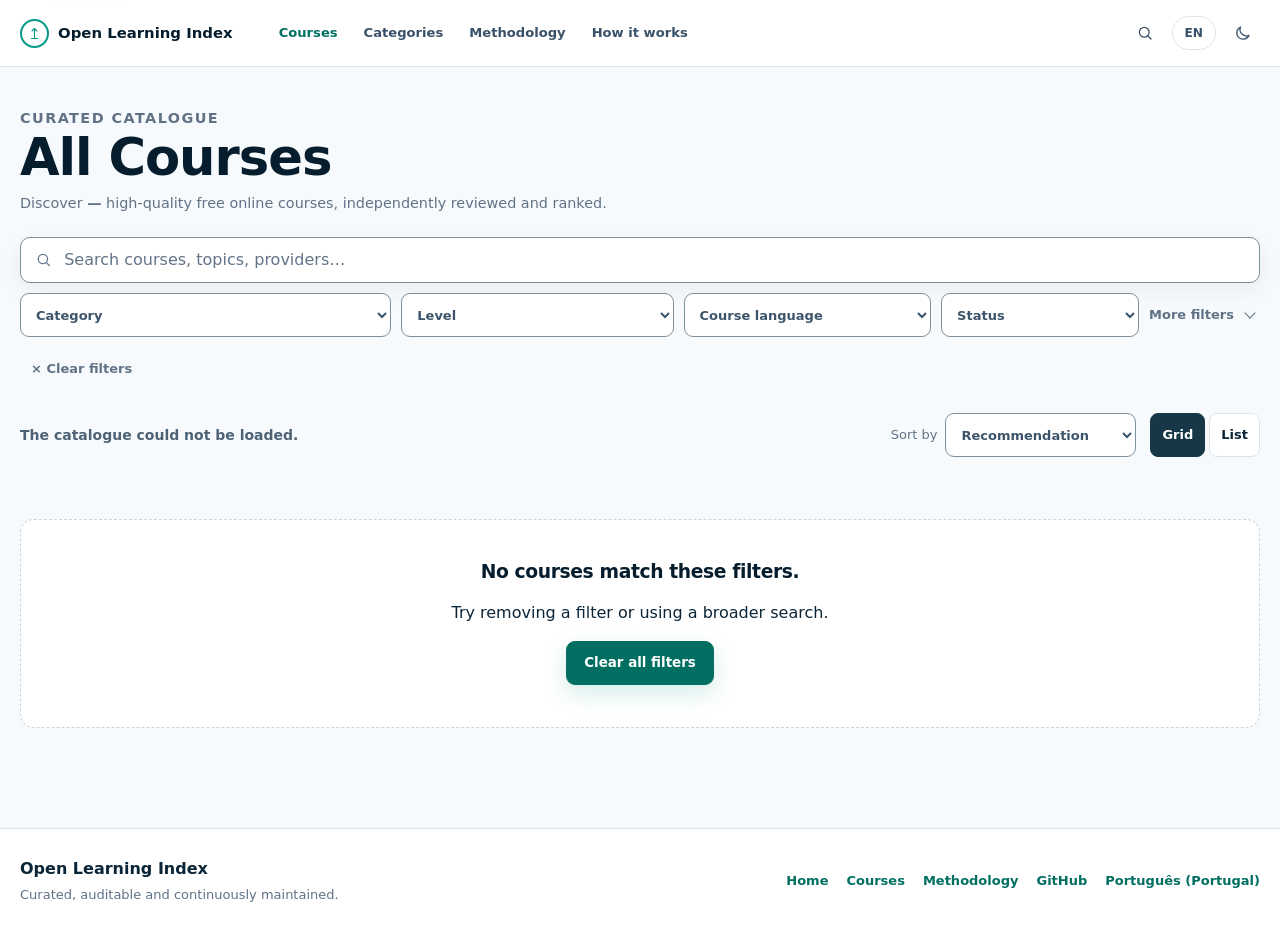
==== commit 9ec87fa1: "feat: expose Spanish locale in public navigation" ====
--- a/site/courses/index.html
+++ b/site/courses/index.html
@@ -18,6 +18,7 @@
   <link rel="canonical" href="https://blackspirits.github.io/open-learning-index/courses/">
   <link rel="alternate" hreflang="en" href="https://blackspirits.github.io/open-learning-index/courses/">
   <link rel="alternate" hreflang="pt-PT" href="https://blackspirits.github.io/open-learning-index/pt/courses/">
+  <link rel="alternate" hreflang="es" href="https://blackspirits.github.io/open-learning-index/es/courses/">
   <title>All Courses · Open Learning Index</title>
   <link rel="stylesheet" href="../styles.css">
   <link rel="stylesheet" href="../editorial.css">
@@ -43,7 +44,7 @@
       </details>
       <div class="nav-actions">
         <button class="icon-link" type="button" data-focus-search aria-label="Focus search"><span data-icon="search" aria-hidden="true"></span></button>
-        <a class="language-switch" href="../pt/courses/" lang="pt-PT" hreflang="pt-PT" aria-label="Português (Portugal)">PT-PT</a>
+        <details class="language-menu"><summary aria-label="Language">EN</summary><nav aria-label="Language"><a href="./" lang="en" hreflang="en">English</a><a href="../pt/courses/" lang="pt-PT" hreflang="pt-PT">Português (Portugal)</a><a href="../es/courses/" lang="es" hreflang="es">Español</a></nav></details>
         <button class="theme-toggle" type="button" data-theme-toggle aria-label="Use dark theme" title="Use dark theme"><span data-theme-icon data-icon="moon" aria-hidden="true"></span></button>
       </div>
     </div>
--- a/site/styles.css
+++ b/site/styles.css
@@ -9,6 +9,7 @@
   --muted: #617287;
   --line: #dbe5ea;
   --line-strong: #c8d6dd;
+  --control-border: #7d919c;
   --primary: #079a86;
   --primary-strong: #007d6d;
   --primary-soft: #dff5f0;
@@ -58,6 +59,9 @@
 input,
 select { border: 1px solid var(--line); }
 
+input,
+select { border-color: var(--control-border); }
+
 button:focus-visible,
 input:focus-visible,
 select:focus-visible,
@@ -204,6 +208,67 @@
   font-weight: 800;
 }
 
+.language-menu {
+  position: relative;
+}
+
+.language-menu > summary {
+  display: inline-flex;
+  min-height: 34px;
+  align-items: center;
+  justify-content: center;
+  padding: 0 12px;
+  border: 1px solid var(--line);
+  border-radius: 999px;
+  background: var(--surface);
+  color: #395269;
+  cursor: pointer;
+  font-size: 0.76rem;
+  font-weight: 800;
+  list-style: none;
+}
+
+.language-menu > summary::-webkit-details-marker { display: none; }
+
+.language-menu[open] > summary,
+.language-menu > summary:hover {
+  border-color: var(--control-border);
+  color: var(--primary-strong);
+}
+
+.language-menu > nav {
+  display: none;
+}
+
+.language-menu[open] > nav {
+  position: absolute;
+  top: calc(100% + 8px);
+  right: 0;
+  z-index: 90;
+  display: grid;
+  min-width: 190px;
+  padding: 7px;
+  border: 1px solid var(--line);
+  border-radius: 12px;
+  background: var(--surface);
+  box-shadow: var(--shadow);
+}
+
+.language-menu > nav a {
+  padding: 9px 10px;
+  border-radius: 8px;
+  color: var(--text);
+  font-size: 0.8rem;
+  font-weight: 700;
+  text-decoration: none;
+}
+
+.language-menu > nav a:hover,
+.language-menu > nav a:focus-visible {
+  background: var(--surface-soft);
+  color: var(--primary-strong);
+}
+
 .theme-toggle {
   width: 34px;
   min-height: 34px;
@@ -745,7 +810,7 @@
   align-items: center;
   gap: 10px;
   padding: 0 14px;
-  border: 1px solid var(--line);
+  border: 1px solid var(--control-border);
   border-radius: 10px;
   background: var(--surface);
   box-shadow: var(--shadow-sm);
@@ -1806,6 +1871,7 @@
   --muted: #99acb8;
   --line: #213842;
   --line-strong: #31505c;
+  --control-border: #526b77;
   --primary: #2ecdb5;
   --primary-strong: #70e5d2;
   --primary-soft: #0e3734;
--- a/site/editorial.css
+++ b/site/editorial.css
@@ -149,6 +149,37 @@
 html[data-theme="dark"] .main-nav a:hover { color: var(--primary-strong); }
 .main-nav a[aria-current] { text-decoration: underline; text-underline-offset: 7px; text-decoration-thickness: 2px; }
 
+/* Trust and methodology pages reuse the editorial system rather than introducing a second visual language. */
+.methodology-page { padding-block: 46px 64px; }
+.methodology-header { max-width: 780px; margin-bottom: 34px; }
+.methodology-header h1 { margin-bottom: 14px; font-size: clamp(2.4rem, 5vw, 4rem); }
+.methodology-header > p:last-child { color: var(--muted); font-size: 1.02rem; line-height: 1.7; }
+.methodology-section { max-width: 900px; padding-block: 26px; border-top: 1px solid var(--line); }
+.methodology-section h2 { margin-bottom: 16px; font-size: 1.5rem; }
+.methodology-section h3 { margin-bottom: 8px; font-size: 1.05rem; }
+.methodology-section p, .methodology-section li { color: var(--muted); line-height: 1.65; }
+.methodology-score-grid { display: grid; grid-template-columns: repeat(2,minmax(0,1fr)); gap: 16px; margin-block: 18px 24px; }
+.methodology-score-grid article { padding: 20px; border: 1px solid var(--line); border-radius: 14px; background: var(--surface); box-shadow: var(--shadow-sm); }
+.methodology-score-grid article p:last-child { margin-bottom: 0; }
+.methodology-table-wrap { overflow-x: auto; margin-block: 18px; border: 1px solid var(--line); border-radius: 12px; background: var(--surface); }
+.methodology-table { width: 100%; border-collapse: collapse; min-width: 520px; }
+.methodology-table th, .methodology-table td { padding: 12px 14px; border-bottom: 1px solid var(--line); text-align: left; vertical-align: top; }
+.methodology-table th { color: var(--text-strong); background: var(--surface-soft); font-size: .8125rem; }
+.methodology-table td { color: var(--text); font-size: .875rem; }
+.methodology-table tr:last-child td { border-bottom: 0; }
+.methodology-tier-grid { display: grid; grid-template-columns: repeat(4,minmax(0,1fr)); gap: 10px; margin-block: 18px; }
+.methodology-tier-grid div { display: grid; gap: 2px; padding: 15px; border: 1px solid var(--line); border-radius: 12px; background: var(--surface); }
+.methodology-tier-grid strong { color: var(--primary-strong); font-size: 1.25rem; }
+.methodology-tier-grid span { color: var(--text-strong); font-size: .8125rem; font-weight: 750; }
+.methodology-tier-grid small { color: var(--muted); font-size: .75rem; }
+.methodology-note { padding: 14px 16px; border-left: 3px solid var(--primary); background: var(--surface-teal); border-radius: 0 10px 10px 0; }
+.methodology-actions { display: flex; flex-wrap: wrap; gap: 10px; margin-top: 20px; }
+.category-context { display: grid; gap: 8px; margin: -2px 0 24px; padding: 16px 18px; border: 1px solid var(--line); border-radius: 12px; background: var(--surface); }
+.category-context p { margin: 0; color: var(--muted); font-size: .875rem; line-height: 1.55; }
+.category-context strong { color: var(--text-strong); }
+.not-found-page { min-height: 58vh; padding-block: 70px; }
+.not-found-page .empty { max-width: 680px; margin-inline: auto; }
+
 /* Course detail keeps the reading order and the navigation in sync. */
 html:has(.course-tabs) { scroll-behavior: auto; }
 .course-heading-main h1 { line-height: 1.08; letter-spacing: -.035em; }
@@ -206,6 +237,17 @@
   .featured-grid { grid-template-columns: repeat(2,minmax(0,1fr)); }
 }
 @media (max-width: 760px) {
+  .methodology-page { padding-block: 30px 48px; }
+  .methodology-score-grid { grid-template-columns: minmax(0,1fr); }
+  .methodology-tier-grid { grid-template-columns: repeat(2,minmax(0,1fr)); }
+  .methodology-table { min-width: 480px; }
+  .methodology-actions .button { flex: 1 1 180px; }
+  .course-layout { display: flex; flex-direction: column; }
+  .course-content { order: 0; }
+  .course-sidebar { display: contents; }
+  .course-sidebar .course-media { display: none; }
+  .course-sidebar .sidebar-card:first-of-type { order: -1; }
+  .course-sidebar .sidebar-card:last-of-type { order: 1; }
   :root { --header-height: 58px; }
   .topbar-inner { gap: 6px; }
   .brand { min-width: 0; gap: 6px; }
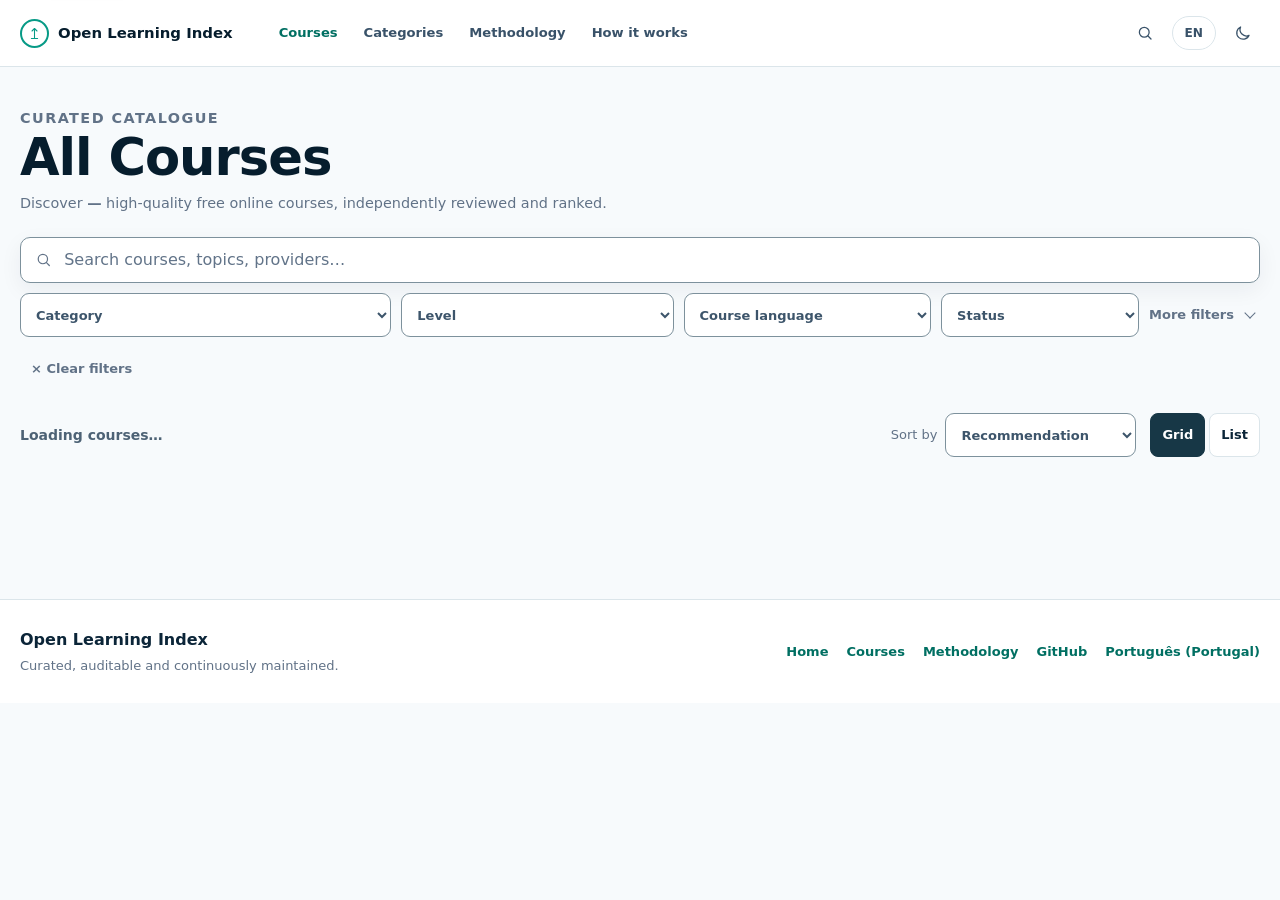
==== commit 1fd83c79: "feat: expose French locale in public navigation" ====
--- a/site/courses/index.html
+++ b/site/courses/index.html
@@ -19,6 +19,7 @@
   <link rel="alternate" hreflang="en" href="https://blackspirits.github.io/open-learning-index/courses/">
   <link rel="alternate" hreflang="pt-PT" href="https://blackspirits.github.io/open-learning-index/pt/courses/">
   <link rel="alternate" hreflang="es" href="https://blackspirits.github.io/open-learning-index/es/courses/">
+  <link rel="alternate" hreflang="fr" href="https://blackspirits.github.io/open-learning-index/fr/courses/">
   <title>All Courses · Open Learning Index</title>
   <link rel="stylesheet" href="../styles.css">
   <link rel="stylesheet" href="../editorial.css">
@@ -44,7 +45,7 @@
       </details>
       <div class="nav-actions">
         <button class="icon-link" type="button" data-focus-search aria-label="Focus search"><span data-icon="search" aria-hidden="true"></span></button>
-        <details class="language-menu"><summary aria-label="Language">EN</summary><nav aria-label="Language"><a href="./" lang="en" hreflang="en">English</a><a href="../pt/courses/" lang="pt-PT" hreflang="pt-PT">Português (Portugal)</a><a href="../es/courses/" lang="es" hreflang="es">Español</a></nav></details>
+        <details class="language-menu"><summary aria-label="Language">EN</summary><nav aria-label="Language"><a href="./" lang="en" hreflang="en">English</a><a href="../pt/courses/" lang="pt-PT" hreflang="pt-PT">Português (Portugal)</a><a href="../es/courses/" lang="es" hreflang="es">Español</a><a href="../fr/courses/" lang="fr" hreflang="fr">Français</a></nav></details>
         <button class="theme-toggle" type="button" data-theme-toggle aria-label="Use dark theme" title="Use dark theme"><span data-theme-icon data-icon="moon" aria-hidden="true"></span></button>
       </div>
     </div>
